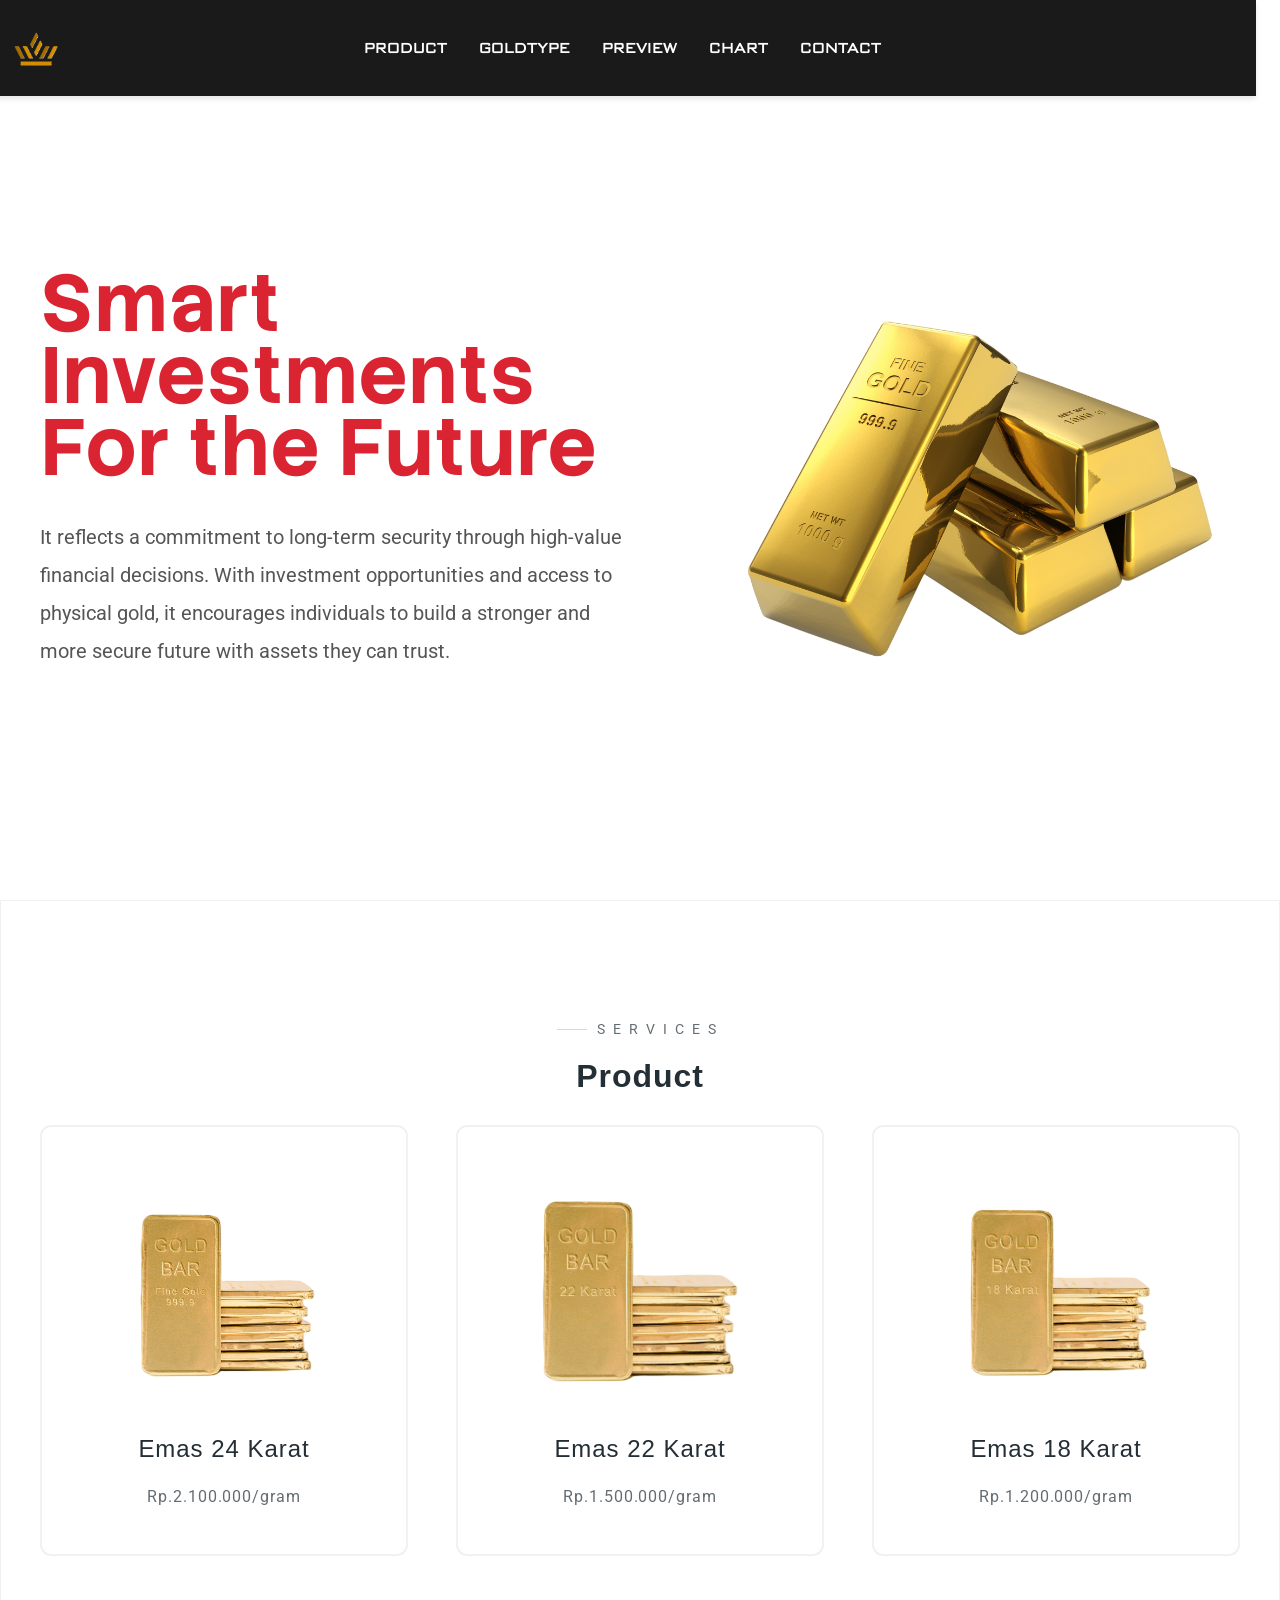
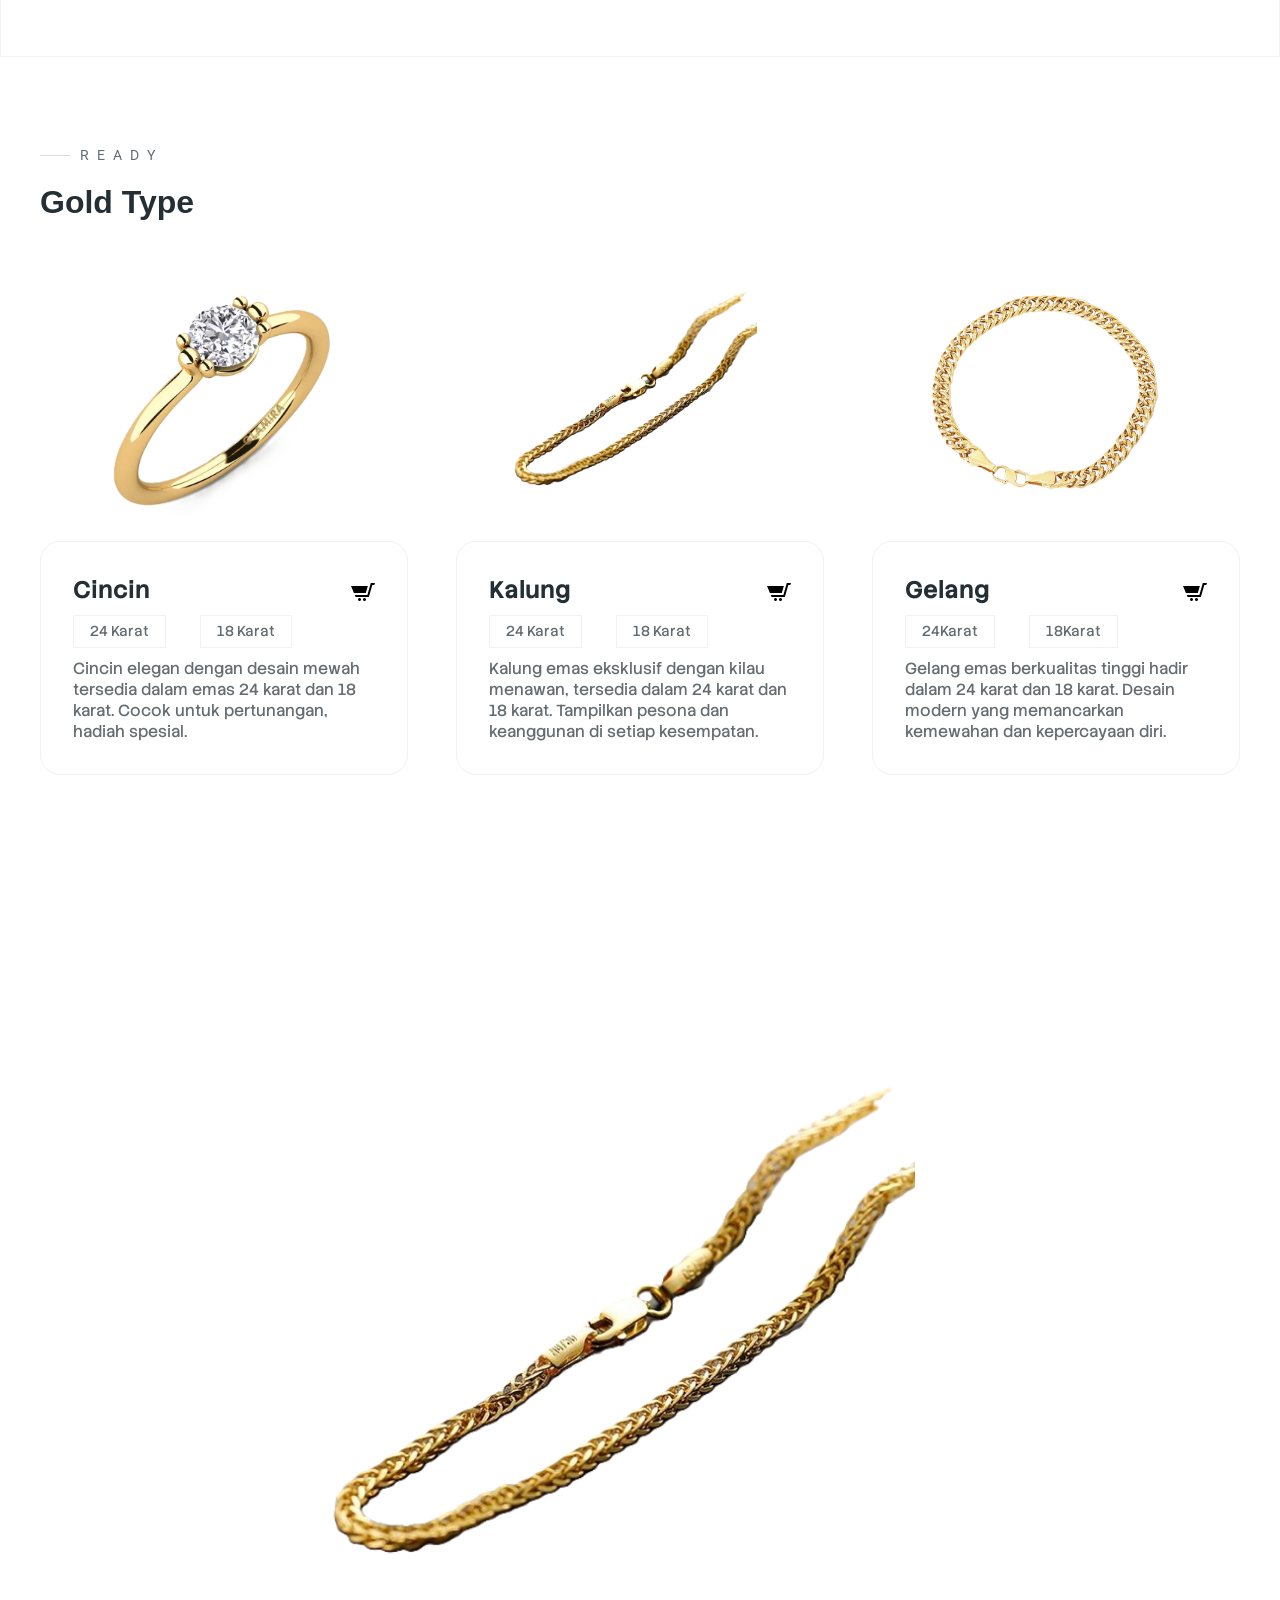
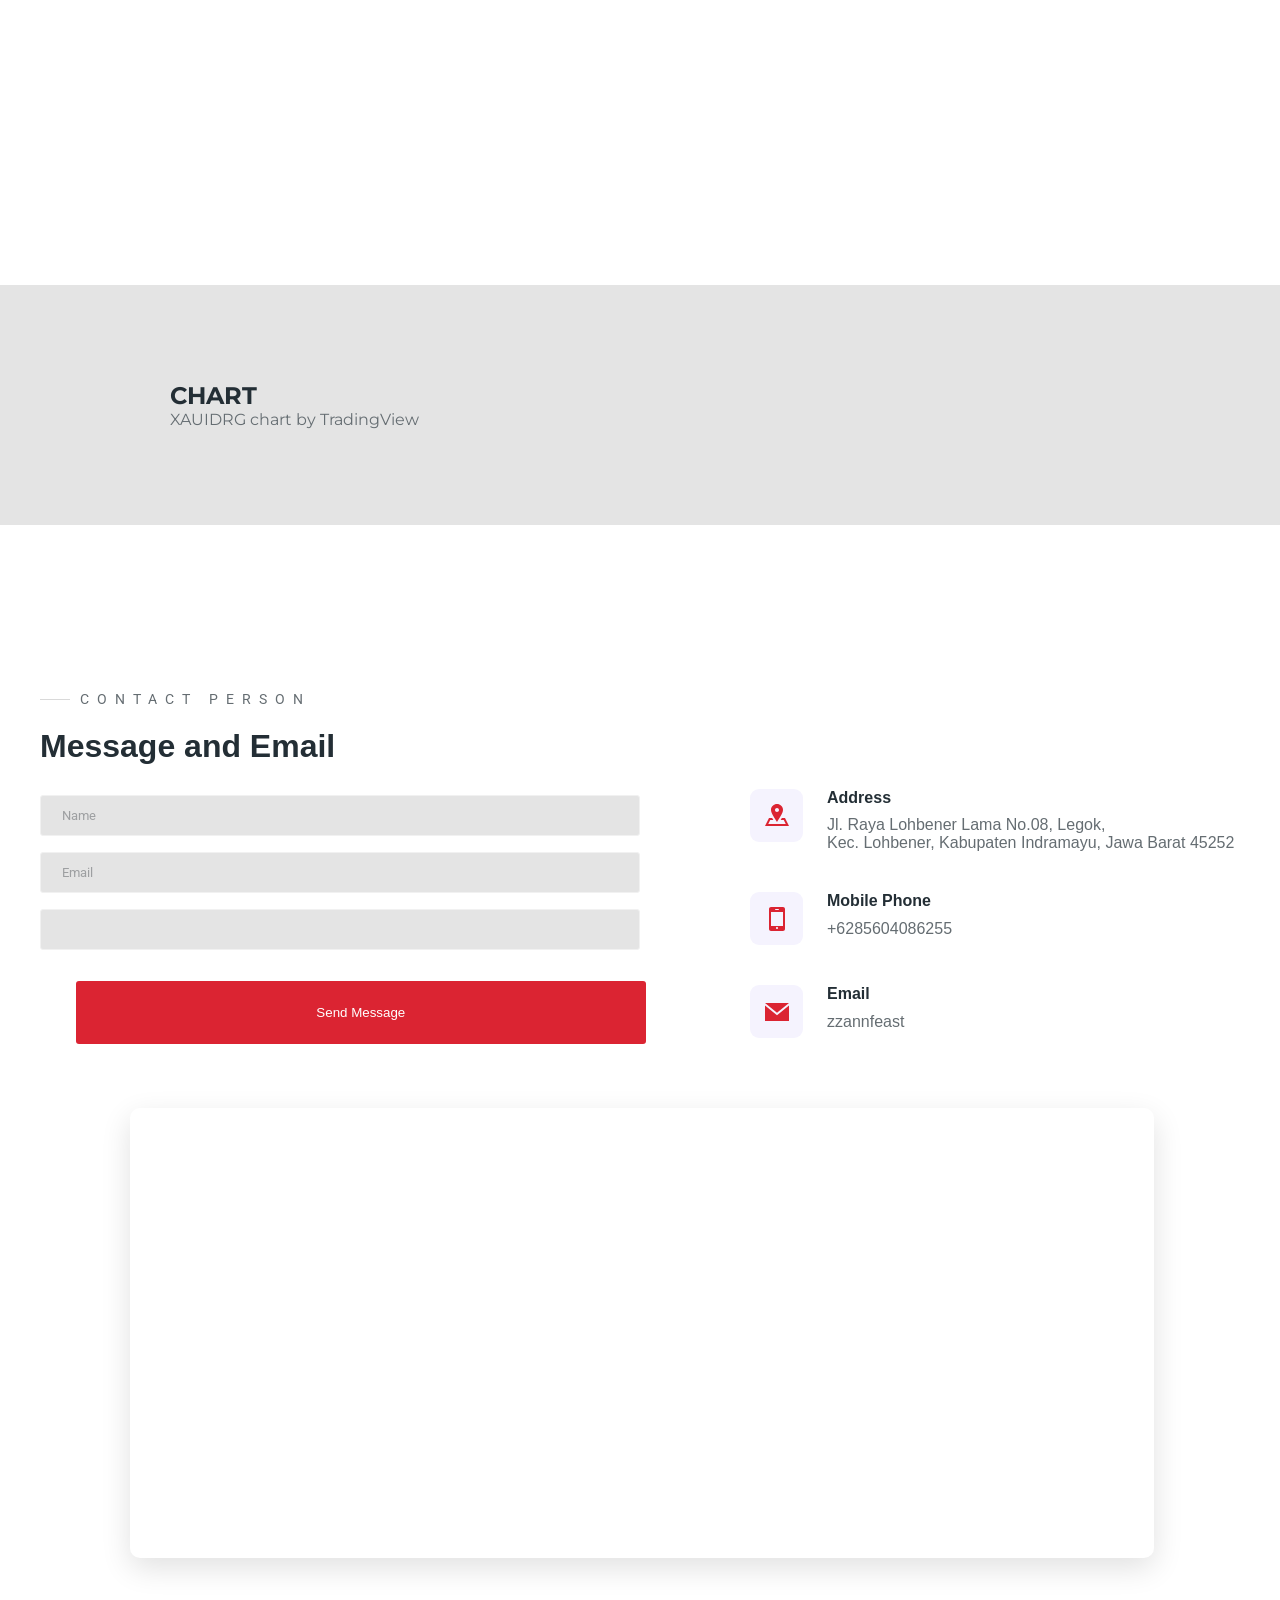
==== index2.html @ e05ef089 "Add files via upload" ====
<!DOCTYPE html>
<html lang="en">
<head>
    <meta charset="UTF-8">
    <meta name="viewport" content="width=device-width, initial-scale=1.0">
    <title>Fauzan Yahya - Software Engineer</title>
    <link rel="stylesheet" href="stylee.css">
    <link rel="preconnect" href="https://fonts.googleapis.com">
    <link rel="preconnect" href="https://fonts.gstatic.com" crossorigin>
    <link href="https://fonts.googleapis.com/css2?family=Roboto:ital,wght@0,100..900;1,100..900&display=swap" rel="stylesheet">
    <link rel="preconnect" href="https://fonts.googleapis.com">
    <link rel="preconnect" href="https://fonts.gstatic.com" crossorigin>
    <link rel="preconnect" href="https://fonts.googleapis.com">
    <link rel="preconnect" href="https://fonts.googleapis.com">
    <link rel="preconnect" href="https://fonts.gstatic.com" crossorigin>
    <link href="https://fonts.googleapis.com/css2?family=Montserrat:ital,wght@0,100..900;1,100..900&display=swap" rel="stylesheet">
    <link rel="preconnect" href="https://fonts.googleapis.com">
    <link rel="preconnect" href="https://fonts.gstatic.com" crossorigin>
    <link href="https://fonts.googleapis.com/css2?family=Poppins:ital,wght@0,100;0,200;0,300;0,400;0,500;0,600;0,700;0,800;0,900;1,100;1,200;1,300;1,400;1,500;1,600;1,700;1,800;1,900&display=swap" rel="stylesheet">
    <style>
    @import url('https://fonts.googleapis.com/css2?family=Stack+Sans+Text:wght@200..700&display=swap');
    </style>
    <style>
    @import url('https://fonts.googleapis.com/css2?family=Science+Gothic&display=swap');
    </style> 
    <link rel="preconnect" href="https://fonts.googleapis.com">
    <link rel="preconnect" href="https://fonts.gstatic.com" crossorigin>
    <link href="https://fonts.googleapis.com/css2?family=Nabla&display=swap" rel="stylesheet">   
    

</head>
<body>
    <!-- Header -->
    <header>
        <div class="main-container">
            <div class="nav">
                <div class="logo">
                    <a href="#">
                        <img src="crown-gold.png" alt="hero">
                    </a>
                    
                </div>
                <nav>
                    <ul>
                        <li><a href="#services">PRODUCT</a></li>
                        <li><a href="#portofolio">GOLDTYPE</a></li>
                        <li><a href="#Preview">PREVIEW</a></li>
                        <li><a href="#skills">CHART</a></li>
                        <li><a href="#contact">CONTACT</a></li>
                    </ul>

                </nav>
                <div class="burger" id="burger"> 
                    <span></span>
                    <span></span>
                    <span></span>
                </div>
                <ul class="menu" id="menu">
                    <li><a href="Services"></a></li>
                    <li><a href="Portofolio"></a></li>
                    <li><a href="Skills"></a></li>
                    <li><a href="Contact"></a></li>
                </ul>
                <script src="jees.js"></script>
            </div>
            <section id="hero">
                <div class="hero-left">
                    <h3 class="FIRST">Smart Investments <br>For the Future</h3>
                    <p>
It reflects a commitment to long-term security through high-value financial decisions. With investment opportunities and access to physical gold, it encourages individuals to build a stronger and more secure future with assets they can trust.                </div>
                <div class="hero-right">
                        <img src="emas.png" alt="Home">
                </div>
            </section>
        </div>
    </header>
    <!-- End of Header -->

    <!-- Services Section -->
    <section id="services">
        <div class="services main-container">
            <h3 class="pre-title">Services</h3>
            <h1 class="section-title services-title">Product</h1>
            <div class="grid-3">
                <!-- Service 1 -->
                <div class="service">
                    <div class="service-icon">
                        <img src="24k.png" alt="">
                    </div>
                    
                    <h4>Emas 24 Karat</h4>
                    <p>
                        Rp.2.100.000/gram
                    </p>
                </div>
                <!-- Service 2 -->
                <div class="service">
                    <div class="service-icon">
                     <img src="22k.png" alt="">
                    </div>
                    <h4>Emas 22 Karat</h4>
                    <p>
                        Rp.1.500.000/gram
                    </p>
                    

                    
                </div>
                <!-- Service 3 -->
                <div class="service">
                    <div class="service-icon">
                        
                        <img src="18k.png" alt="">
                    </div>
                    
                    <h4>Emas 18 Karat</h4>
                    <p>
                        Rp.1.200.000/gram
                    </p>
                </div>
            </div>
        </div>
    </section>
    <!-- End of Services Section -->

    <!-- Portfolio Section -->
    <section id="portofolio">
        <div class="portofolio main-container">
            <h3 class="pre-title">Ready</h3> 
            <h1 class="section-title">Gold Type</h1>
            <div class="grid-3">
                <!-- Portfolio 1 -->
                <div class="portofolio">
                    <div class="portofolio-cover">
                        <a href="cincin.html">
                            <img src="yellow.png" alt="Cincin">
                        </a>
                        
                    </div>
                    <div class="portofolio-info">
                        <div class="portofolio-title">
                            <h4>Cincin</h4>
                            <a href="/" class="portofolio-link">
                                <svg xmlns="http://www.w3.org/2000/svg" width="24" height="24" viewBox="0 0 24 24"><path d="M10 19.5c0 .829-.672 1.5-1.5 1.5s-1.5-.671-1.5-1.5c0-.828.672-1.5 1.5-1.5s1.5.672 1.5 1.5zm3.5-1.5c-.828 0-1.5.671-1.5 1.5s.672 1.5 1.5 1.5 1.5-.671 1.5-1.5c0-.828-.672-1.5-1.5-1.5zm1.336-5l1.977-7h-16.813l2.938 7h11.898zm4.969-10l-3.432 12h-12.597l.839 2h13.239l3.474-12h1.929l.743-2h-4.195z"/></svg>
                            </a>
                        </div>
                        <div class="portofolio-tags">
                            <div>24 Karat</div>
                            <div>18 Karat</div>
                        </div>
                            <p>Cincin elegan dengan desain mewah tersedia dalam emas 24 karat dan 18 karat.
                            Cocok untuk pertunangan, hadiah spesial.
                    </div>
                </div>
                <!-- Portfolio 2 -->
                <div class="portofolio">
                    <div class="portofolio-cover">
                        <a href="kalung.html">
                            <img src="kalung.png" alt="E-commerce Website">
                        </a>
                        
                    </div>
                    <div class="portofolio-info">
                        <div class="portofolio-title">
                            <h4>Kalung</h4>
                            <a href="/" class="portofolio-link">
                                <svg xmlns="http://www.w3.org/2000/svg" width="24" height="24" viewBox="0 0 24 24"><path d="M10 19.5c0 .829-.672 1.5-1.5 1.5s-1.5-.671-1.5-1.5c0-.828.672-1.5 1.5-1.5s1.5.672 1.5 1.5zm3.5-1.5c-.828 0-1.5.671-1.5 1.5s.672 1.5 1.5 1.5 1.5-.671 1.5-1.5c0-.828-.672-1.5-1.5-1.5zm1.336-5l1.977-7h-16.813l2.938 7h11.898zm4.969-10l-3.432 12h-12.597l.839 2h13.239l3.474-12h1.929l.743-2h-4.195z"/></svg>
                            </a>
                        </div>
                        <div class="portofolio-tags">
                            <div>24 Karat</div>
                            <div>18 Karat</div>
                        </div>
                        <p>Kalung emas eksklusif dengan kilau menawan, tersedia dalam 24 karat dan 18 karat.
Tampilkan pesona dan keanggunan di setiap kesempatan.
                    </div>
                </div>
                <!-- Portfolio 3 -->
                <div class="portofolio">
                    <div class="portofolio-cover">
                        <a href="gelang.html">
                            <img src="gelang.png" alt="Blog Website">
                        </a>
                        
                    </div>
                    <div class="portofolio-info">
                        <div class="portofolio-title">
                            <h4>Gelang</h4>
                            <a href="/" class="portofolio-link">
                               <svg xmlns="http://www.w3.org/2000/svg" width="24" height="24" viewBox="0 0 24 24"><path d="M10 19.5c0 .829-.672 1.5-1.5 1.5s-1.5-.671-1.5-1.5c0-.828.672-1.5 1.5-1.5s1.5.672 1.5 1.5zm3.5-1.5c-.828 0-1.5.671-1.5 1.5s.672 1.5 1.5 1.5 1.5-.671 1.5-1.5c0-.828-.672-1.5-1.5-1.5zm1.336-5l1.977-7h-16.813l2.938 7h11.898zm4.969-10l-3.432 12h-12.597l.839 2h13.239l3.474-12h1.929l.743-2h-4.195z"/></svg>
                            </a>
                        </div>
                        <div class="portofolio-tags">
                            <div>24Karat</div>
                            <div>18Karat</div>
                        </div>
                        <p>Gelang emas berkualitas tinggi hadir dalam 24 karat dan 18 karat.
Desain modern yang memancarkan kemewahan dan kepercayaan diri.
                    </div>
                </div>
            </div>
        </div>
    </section>
    <!-- End of Portfolio Section -->


    <!-- slider -->
    <section id="Preview">
    <div class="slider-wrapper">
        <div class="slider">
      <div class="slides" id="slideBox">
        <img src="gelang.png" alt="">
        <img src="kalung.png" alt="">
        <img src="yellow.png" alt="">
        <img src="antingg-Photoroom.png" alt="">
        <img src="cara menghitung zakat emas perhiasan-Photoroom.png" alt="">
      </div>
    </div>
  </div>
</section>

        
    <!-- end of slider -->

        <!-- skills and education -->
         <section id="skills">
            <div class="chart"><h2>CHART</h2></div>
            
                <!-- TradingView Widget BEGIN -->
<!-- TradingView Widget BEGIN -->
<div class="tradingview-widget-container">
  <div class="tradingview-widget-container__widget"></div>
  <div class="tradingview-widget-copyright"><a href="https://www.tradingview.com/symbols/FX_IDC-XAUIDRG/" rel="noopener nofollow" target="_blank"><span class="blue-text">XAUIDRG chart</span></a><span class="trademark"> by TradingView</span></div>
  <script type="text/javascript" src="https://s3.tradingview.com/external-embedding/embed-widget-advanced-chart.js" async>
  {
  "allow_symbol_change": true,
  "calendar": false,
  "details": false,
  "hide_side_toolbar": true,
  "hide_top_toolbar": false,
  "hide_legend": false,
  "hide_volume": false,
  "hotlist": false,
  "interval": "D",
  "locale": "en",
  "save_image": true,
  "style": "1",
  "symbol": "FX_IDC:XAUIDRG",
  "theme": "dark",
  "timezone": "Etc/UTC",
  "backgroundColor": "#0F0F0F",
  "gridColor": "rgba(242, 242, 242, 0.06)",
  "watchlist": [],
  "withdateranges": false,
  "compareSymbols": [],
  "studies": [],
  "width": 980,
  "height": 610
}
  </script>
</div>
<!-- TradingView Widget END -->
                
                              
            </div>
         </section>
        <!-- End of skills and education -->

        <!-- Contact -->
         <section id="contact">
            <div class="contact main-container">
                <div class="i">
                    <h3 class="pre-title">Contact Person</h3>
                <h1 class="section-title">Message and Email</h1>
                </div>
                <div class="contact-left">
                    <form class="contact-form" action="">
                        <div>
                            <input type="text" placeholder="Name" name="Name">
                        </div>
                        <div>
                            <input type="email" placeholder="Email" name="Email">
                        </div>
                        <div>
                            <input type="message" id="Message" cols="30" row="20" name ="Message"></textarea>
                        </div>
                        
                    </form>
                    
                </div>

            </div>

                    <div>
                        <button class="btn-sumbit" onclick="submit(event)">Send Message</button>
                    </div>

                    

                        <div class="contact-right">
                    <div class="contact-item">
                        <div class="contact-item-icon"><svg xmlns="http://www.w3.org/2000/svg" width="24" height="24" viewBox="0 0 24 24"><path d="M12 1c-3.148 0-6 2.553-6 5.702 0 3.148 2.602 6.907 6 12.298 3.398-5.391 6-9.15 6-12.298 0-3.149-2.851-5.702-6-5.702zm0 8c-1.105 0-2-.895-2-2s.895-2 2-2 2 .895 2 2-.895 2-2 2zm12 14h-24l4-8h3.135c.385.641.798 1.309 1.232 2h-3.131l-2 4h17.527l-2-4h-3.131c.435-.691.848-1.359 1.232-2h3.136l4 8z"/></svg></div>
                        <div class="contact-item-detail">
                            <h4>Address</h4>
                            <p>Jl. Raya Lohbener Lama No.08, Legok, <br>Kec. Lohbener, Kabupaten Indramayu, Jawa Barat 45252</p>
                        </div>
                    </div>

                    <div class="contact-item">
                        <div class="contact-item-icon"><svg xmlns="http://www.w3.org/2000/svg" width="24" height="24" viewBox="0 0 24 24"><path d="M20 2c0-1.105-.896-2-2-2h-12c-1.105 0-2 .896-2 2v20c0 1.104.895 2 2 2h12c1.104 0 2-.896 2-2v-20zm-9.501 0h3.001c.276 0 .5.224.5.5s-.224.5-.5.5h-3.001c-.275 0-.499-.224-.499-.5s.224-.5.499-.5zm1.501 20c-.553 0-1-.448-1-1s.447-1 1-1c.552 0 .999.448.999 1s-.447 1-.999 1zm6-3h-12v-14.024h12v14.024z"/></svg></div>                      
                            <div class="contact-item-detail">
                            <h4>Mobile Phone</h4>
                            <p>+6285604086255</p>
                        </div>
                    </div>

                    <div class="contact-item">
                        <div class="contact-item-icon"><svg xmlns="http://www.w3.org/2000/svg" width="24" height="24" viewBox="0 0 24 24"><path d="M12 12.713l-11.985-9.713h23.97l-11.985 9.713zm0 2.574l-12-9.725v15.438h24v-15.438l-12 9.725z"/></svg></div>                      
                            <div class="contact-item-detail">
                            <h4>Email</h4>
                            <p>zzannfeast</p>
                        </div>
                    </div>
                </div>

                <div class="contact-img">
            <iframe src="https://www.google.com/maps/embed?pb=!1m18!1m12!1m3!1d3964.888132250646!2d108.27887677441257!3d-6.408409362673411!2m3!1f0!2f0!3f0!3m2!1i1024!2i768!4f13.1!3m3!1m2!1s0x2e6eb87d1fcaf97d%3A0x4fc15b3c8407ada4!2sPoliteknik%20Negeri%20Indramayu!5e0!3m2!1sid!2sid!4v1764644566915!5m2!1sid!2sid" width="600" height="450" style="border:0;" allowfullscreen="" loading="lazy" referrerpolicy="no-referrer-when-downgrade"></iframe>
        </div>

                    

            
                <div id="overlay-beli" class="overlay">
    <div id="popup-beli" class="popup">
        <span class="close-btn" onclick="closeBeli()">×</span>
        <h4>Berhasil Terkirim</h4>
        

        <!-- GAMBAR DI TENGAH -->
        <img src="3dmail.png" class="popup-img" alt="success">
        <p>Terimakasih</p>

        



            
         </section>

         <script src="slide.js"></script>

</body>
</html>
---- stylee.css ----
body {
  margin: 0;
  padding: 0;
}

html {
    scroll-behavior: smooth;
}

html, body {
    height: 100%; /* Penting! Memastikan tinggi dasar 100% */
    margin: 0;
    padding: 0;
}

.tradingview-widget-container {
    margin-left:170px;
    height: 100%; /* Mengambil 100% dari body */
    width: 100%;
    /* ... Tambahkan properti lain yang Anda inginkan di sini, 
       daripada menggunakan inline style */
}

.chart h2{
    margin-left:170px;
}


@import "tailwindcss";
:root{
    --primaryTextColor : #232e35;
    --secondaryTextColor : #656d72;
    
    --borderColor: #f1f1f1;
    --lineColor:#d9d9d9;

    --primaryBackgroundColor: #fff;
    --secondaryBackgroundColor: #e4e4e4;
    --thirdBackgroundcolor: #F5F3FE;

    --primaryIconColor: #5e17eb;
    --primaryIconColorHover: #5d51e8;

    --sectionPadding: 6em 0;

    --itemBoderRadius: 0.7rem;
}




.menu.active{
    display: block;
    
}




*{
    margin: 0;
    padding: 0;
    box-sizing: border-box;
}

body{
    font-family: "Monserrat", sans-serif;
    background-color: white;
    margin: 0;
    padding: 0;
    

}





.typing-text {
    min-height: 24px;
    white-space: nowrap;
}
        
.cursor {
    display: inline-block;
    width: 2px;
    height: 1em;
    background-color: #fefffe;
    margin-left: 2px;
    animation: blink 1s step-start infinite;
    transform: translateY(5px);
}
 
@keyframes blink {
    0%, 50%, 100% { opacity: 1; }
    25%,  75% { opacity: 0; }
}

@media (max-width: 600px) {
    .terminal-body {
        font-size: 14px;
        
        }
        }

h1,h2,h3,h4,h5,h6 strong{
    color: var(--primaryTextColor)
}

p{
    font-size: 1 rem; /*16px*/
    line-height: 1.9 rem;
}

p,span,label,input,textarea,li{
    color: var(--secondaryTextColor);
}

a{
    text-decoration: none; /*buat ngilangin underscore _ */
}

.main-container{
    width: 1200px;
    margin: 0 auto; /* 0 = atas bawah, auto =kiri kanan */
}

@media screen and (max-width : 1200px){
    .main-container{
        width: 100%;
        height: 100vh;
        
    }
}

/*button*/
.btn{
    padding: 1rem 1.5rem;
    background: white;
    border: 1.5px solid var(--borderColor);
    cursor: pointer;
    transition : 2s ease-in-out;
}

.btn:hover{
    box-shadow: rgba(0, 0, 0, 0.04) 3px 3px 5px;
    
}

.section-title{
    padding-top:20px;
    margin-bottom:30px;
    font-size: 2rem;
}

.FIRST{
    margin-top:40px;      /*ini diganti */
    margin-bottom:35px;
    font-family: "Stack Sans Text", sans-serif;
    font-optical-sizing: auto;
    font-weight: 700px;
    font-style: bold;
    color: #db2432;
    position: relative;
    font-weight: 1100px;
    latter-spacing:1rem;
    font-size: 5rem;
    line-height: 4.5rem;
    

}

.hero-left p{
    font-size: 20px;
    color: #555;
    font-family: "Stack Sans Text", sans-serif;
}

/*titles*/
.pre-title{
    font-family: "Roboto";
    text-transform: uppercase; /*biar kapital semua*/
    letter-spacing: 0.5rem; /*jarak perkata*/
    color: var(--secondaryTextColor);
    position: relative;
    padding-left: 40px;
    padding-top:70px;
    width: fit-content;
    font-weight: 400;
    font-size: 0.9rem;
}
.pre-title::before{ /*harus seallu ada content*/
    content: "";
    width: 30px;
    height: 1px;
    background: var(--lineColor);
    position: absolute;
    display: block;
    left: 0;
    top: 90%;


}


/*layout YANG BIKIN KEPISAH PISAH ICON NYA JADI 3 BAGIAN FIT*/
.grid-3{
    display: grid;
    grid-template-columns: repeat(auto-fit, minmax(250px, 1fr)); /*INI PENTING*/
    gap: 3rem;
}

/*Logo and Navigation Menu*/
.nav {
    position: fixed;
    margin-left:-90px;
    width: 102%;
    background-color:#1A1A1A;
    display: flex;
    justify-content: center;
    align-items: center;
    padding: 1.6rem;
    gap:40px;
    font-size: 1.3rem;
    box-shadow: 0 3px 5px rgba(0, 0, 0, 0.1);
    z-index: 1000;

}

.nav nav{
    position:absolute;
}



.logo img {
    height:50px;
    margin-bottom:-10px;
    padding-right:1000px;

}

.nav ul {
    font-family: "Monserrat", sans-serif;
    list-style: none;
    gap: 2rem;
    margin: 0;
    padding: 0;
    font-weight: bold;
    display: flex; /* default desktop */
}

@media (max-width: 768px) {
.nav ul {
    flex-direction: column;
    position: fixed;
    top: 0;
    right: -100%; /* awalnya di luar layar kanan */
    height: 100vh;
    width: 250px;
    background-color: var(--primaryBackgroundColor);
    padding: 2rem;
    box-shadow: -4px 0 8px rgba(0, 0, 0, 0.1);
    transition: right 0.4s ease-in-out; /* animasi geser */
    z-index: 98;
  }

.nav ul.active {
    right: 0; /* geser masuk ke layar */
  }



}

.nav ul li {
    display: flex;
    align-items: center;
}

.nav ul li a {
    margin-left:20px;
    margin-right:-20px;
    color:white;
    background: transparent;  
    transition: 0.25s ease;
    font-family: "Science Gothic", sans-serif;
    font-optical-sizing: auto;
    font-weight: 400;
    font-style: normal;
    font-size:0.9rem;
    text-decoration: none;
}

.login li{

    background: transparent;  
    transition: 0.25s ease;
    font-family: "Science Gothic", sans-serif;
    font-optical-sizing: auto;
    font-weight: 400;
    font-style: normal;
    font-size:0.9rem;
    text-decoration: none;
}

.login a{
    display:flex;
    margin-top:-20px;
    margin-right:-300px;
    margin-left:800px;
    color:white;
    background: transparent;  
    transition: 0.25s ease;
    font-family: "Science Gothic", sans-serif;
    font-optical-sizing: auto;
    font-weight: 400;
    font-style: normal;
    font-size:0.9rem;
    text-decoration: none;


}

.login a:hover{
    background: #b03232;
    padding: 8px 14px;
    border-radius: 10px;
}

.nav ul li a:hover{
    background: #b03232;
    padding: 8px 14px;
    border-radius: 10px;
}
.nav ul li a.active {
  background: #b03232;
}




/* IKON BURGER */
.burger {
    display: none;
    flex-direction: column;
    cursor: pointer;
    z-index: 99;
}

.burger div {
    width: 25px;
    height: 3px;
    background-color: #000;
    margin: 5px;
    transition: all 0.3s;
}


/* MOBILE STYLING */
@media (max-width: 768px) {
.nav ul {
    
    flex-direction: column;
    position: absolute;
    top: 100%;
    right: 3rem;
    background-color: white;
    padding: 1rem;
    box-shadow: 0px 4px 8px rgba(0, 0, 0, 0.1);
    display: none;
    z-index: 98;
    }

.nav ul.active {
    display: flex;
}

.burger {
    display: flex;
    position: absolute;
    top: 2rem;
    right: 3rem;
}

}
/*hero selection*/
#hero{
    min-height: 100vh;
    display: grid;
    padding-top: 100px;
    grid-template-columns: 1fr 1fr; /*biar gambarnya kesmping*/
    align-items: center;
}
.hero-left{
    font-family: "Roboto";
    line-height: 1.9;
    margin-bottom: 6.5rem;
}

.hero-left p{
    font-family: "Roboto";
    line-height: 1.9;
}

.hero-right{
    display: flex;
    justify-content: center;
}


.hero-right img{
    width: 90%;
    margin-left:90px;
    box-shadow: 0 0 25px solid;

}

.hero-name{
    font-family: 'Montserrat';
    font-size: 3rem;
    font-weight: 700; /*biar tebel*/
    margin: .2rem 0 0.5rem;
    letter-spacing:0.6rem;
}

.hero-name span{
    color:#D4AF37;
}

.services{
    letter-spacing: 0.06rem;
}


/*service section*/
#services{
    background-color:white;
    border: 1px solid var(--borderColor);
    padding-top:80px;
    padding-bottom:100px;
}

.services{
    margin-top:-30px;
}


.services .pre-title{
    margin: 0 auto;
}

.services-title{
    text-align: center;
}



.service{ /*buat border besar*/
    padding: 3rem 2rem;
    text-align: center;
    border: 2px solid var(--borderColor);
    background-color: var(--primaryBackgroundColor);
    border-radius: var(--itemBoderRadius);
}

.service h4 { /*buat kalimat di dalam border*/
    margin: 1.5rem 0;
    font-weight: 500;
    font-size: 1.5rem;
}

.service p{
    font-family: "Roboto", sans-serif;
}

.service-icon{ 
    width: fit-content;
    margin: 0 auto;
    padding: 1rem 1.3rem;
    border-radius: 0.5rem;
}

.service-icon svg{
    width:60px;
    height:40px;
    border-radius: 0.5rem;
    margin-left:210px;


    
}

.service-icon img{
    height:200px;
}

.gambarservice{
    height:2px;
}

/*style portofolio*/

#portofolios{
    padding: var(--sectionPadding);
    margin:0 0 0;

    
}

.portofolio{
    margin-top:20px;
    margin-bottom:30px;

}

.portofolio-cover{
    height: 250px;
    margin-bottom:20px;
    border: 1px solid transparent;
    transition: 0.3s ease;
    outline: none;
    border-radius:20px;
}


.portofolio-cover:hover{
    transform: scale(1.05);
    border :2px solid #b03232;

    

}


.portofolio-cover img{
    height:250px;
    padding-left:50px;
    
}

.portofolio-info{
    border: 1px solid var(--borderColor);
    border-radius:20px;
    font-family: "Stack Sans Text", sans-serif;
    font-weight:200px;
    padding: 2rem 2rem;
    letter-spacing: 
}

.portofolio-title{
    
    display: flex;
    justify-content: space-between;
    align-items: center;
    gap: 1rem;
}

.portofolio-title h4{
    font-weight: 500px;
    font-size: 1.5rem;
    margin-bottom:10px;
}


.portofolio-title a svg :hover{
    fill:#db2432;

}

.portofolio-title a svg {
    transition: 0.5s ease-in-out;
}

.portofolio-tags{
    display:flex;
    margin-right:10px;
    padding-right:10px;
   gap: 1rem;


   
   
}
.portofolio-tags p{
    color:white;
    margin-top:50px;
    font-family: "Stack Sans Text", sans-serif;
    font-weight:400px;
    margin-top:10px;
}

.portofolio-tags div{

    border: 1px solid var(--borderColor);
    fill:#db2432;
    transition: 0.3s ease; 
    margin-right: 1.1rem;
    margin-bottom:10px;
    padding: 0.4rem 1rem;
    font-size: 0.9rem;
    color: var(--secondaryTextColor);
}

.portofolio-tags div:hover {
    border-color: #D4AF37;              /* ganti border warna biru */
    cursor: pointer;
}

/* PAGE CENTERING */

/*slider */
.slider-wrapper {
  display: flex;
  padding-top:150px;
  padding-right:50px;
  justify-content: center;
  align-items: center;
  margin-bottom:150px;
  height: 100vh;
}

/* SLIDER */
.slider {
  width: 80vmin;      /* vmin membuat slider selalu persegi */
  height: 80vmin;
  max-width: 600px;   /* batas agar tidak terlalu besar */
  max-height: 600px;
  margin-bottom:38px;
  overflow: hidden;
  position: relative;
  border-radius: 12px;
}

.slides {
  display: flex;
  width: 100%;
  transition: transform 0.4s ease-in-out;
}

.slides img {
  width: 80vmin;
  height: 80vmin;
  max-width: 600px;
  max-height: 600px;
  object-fit: cover;
}

/* BUTTONS */
.btn {
  position: absolute;
  top: 50%;
  transform: translateY(-50%);
  padding: 8px 12px;
  background: rgba(0,0,0,0.5);
  color: white;
  border: none;
  cursor: pointer;
  border-radius: 4px;
  font-size: 18px;
  opacity: 0;                     /* disembunyikan */
  transition: opacity 0.3s ease;  /* animasi smooth */
}

.slider:hover .btn {
  opacity: 1;                     /* muncul saat hover */
}

.prev { left: 10px; }
.next { right: 10px; }

.btn:hover {
  background: rgba(0,0,0,0.8);
}
/*end of slide*/

/*skills and education*/

#skills{
    padding: var(--sectionPadding);
    background-color: var(--secondaryBackgroundColor);
    font-family: "Montserrat";
}

.skills-grid{
    display: grid;
    grid-template-columns: repeat(auto-fit, minmax(350px, 1fr));
    gap: 3rem;
}

.education {
    display: flex;
    gap: 1rem;
}

.education .line{
    padding: 0 0.7rem;
}

.education .line div{
    width: 2px;
    height: 100%;
    background: var(--borderColor);
    position: relative;

}

.education-info p{
    line-height: 1.8;
    margin: 0.6rem 0 1.4rem;

}

.education-years{
    margin-bottom: 3rem;
}

/*the dot on the line*/
.education .line div::before{
    content: "";
    width: 15px;
    height: 15px;
    background: var(--borderColor);
    border-radius: 50%;
    position: absolute;
    left: -6px;

}

.skills{
    margin-TOP:-90px;
}

.skills-list{
    display: grid;
    grid-template-columns: 1fr 1fr;
}

.chart img{
    width:90%;
    margin-left:65px;
    border-radius:15px;
    justify-content:center;
    align-item:center

}

.skills-list ul{
    line-height: 1.8;
    margin-top: 16px ;
    margin-bottom: 16px;
}

.skills-right p{
    margin-bottom: 10px;
    line-height: 2.1;

}



.skills-right ul{
    line-height: 2rem;
    padding: 1rem;
}

/*contact*/
#contact{
    padding: var(--sectionPadding);

}

.contact-kanan img, 
.contact-kanan iframe {
    width:25%;
    margin-top: -1000px; 
    margin-left :800px;
    border-radius:10px;

}

.contact div i{
    margin-bottom: 2rem;
}
.contact{
    grid-template-columns: repeat(auto-fit, minmax(350px, 1fr));
    gap: 3rem;
}

.contact-left contact-form{
    position:fixed;
}

.contact-form div{
    margin-bottom: 1rem;
}

.contact-form input,
.contact-form textarea {
    width: 50%;
    padding: 0.75rem 1.3rem;
    font-family: "Roboto", sans-serif;
    background: var(--secondaryBackgroundColor);
    border: 1px solid var(--borderColor);
    border-radius: 3px;
    resize: none;
}

.contact-form input::placeholder, .contact-form textarea::placeholder{
    color: #9d9fa1;
    

}

.contact-right{
    margin-left:750px;
    margin-top:-275px;
 
}

.contact-form input:focus,
.contact-form textarea:focus {
    outline: none;
    border: 1px solid #7d7d7d;
}



.btn-sumbit{
    margin-left:76px;
    margin-top:15px;
    margin-bottom:20px;
    width: 44.5%;
    padding: 1.5rem 1.3rem;
    background-color:#db2432;
    color: #fff;
    border: none;
    border-radius: 3px;
    cursor: pointer;
    transition: 0.2as ease-in-out;
}

.contact-item{
    display: flex;
    gap: 1.5rem;
    margin-bottom: 2.5rem;
}

.btn-sumbit :hover{
    background-color: #db2432;
}

.contact-img iframe{
    margin-top:30px;
    margin-left:130px;
    width:80%;
    border-radius:10px;
    box-shadow: 0 10px 30px rgba(0, 0, 0, 0.12);
}

.contact-item-icon {
    background: var(--thirdBackgroundcolor);
    width: 53px;
    height: 53px;
    border-radius: 9px;
    display: flex;
    justify-content: center;
    align-items: center;
}

.contact-item-icon svg{
    fill: #db2432;
}

.contact-item-detail h4{
    margin-bottom: 0.6rem;
}

.menu.active{
    display: flex;
    flex-direction: column;
}

.bottom{
    padding-top:9rem;
    background: linear-gradient(145deg, #000000 0%, #0b0b0b 40%, #1f1f1f 100%);



}

.bottom p{
    font-size:2rem;

    margin-left:400px;
    margin-top:-80px;
}
.overlay {
    position: fixed;
    top: 0;
    left: 0;
    width: 100%;
    height: 100%;
    background: rgba(0,0,0,0.45);
    display: none;
    justify-content: center;
    align-items: center;
    z-index: 9999;
    backdrop-filter: blur(2px);
    animation: fadeIn 0.3s ease forwards;
}

/* POPUP CARD */
.popup {
    background: #ffffff;
    width: 420px;
    padding: 35px 40px 30px 40px;
    border-radius: 15px;
    text-align: center;
    position: relative;
    
    /* default state */
    opacity: 0;
    transform: translateY(20px) scale(0.85);
}

/* TOKOPEDIA BOUNCE */
.popup.show {
    animation: tokpedPopup 0.48s cubic-bezier(.25,.46,.45,.94) forwards;
}

/* TOKOPEDIA POPUP KEYFRAME */
@keyframes tokpedPopup {
    0% { transform: translateY(20px) scale(0.75); opacity: 0; }
    55% { transform: translateY(-5px) scale(1.05); opacity: 1; }
    100% { transform: translateY(0) scale(1); opacity: 1; }
}

/* FADE BACKDROP */
@keyframes fadeIn {
    from { opacity: 0; }
    to { opacity: 1; }
}

/* TITLE */
.popup h4 {
    font-style:bold;
    font-family: "Stack Sans Text", sans-serif;
    font-weight: 700;
    font-size: 2rem;
    margin-bottom: 12px;
    color: #000;
    opacity: 0;
    animation: slideText 0.35s ease forwards;
    animation-delay: 0.12s;
}

/* TEXT */
.popup p {
    font-size: 1.5rem;
    color: #474747;
    margin-top: 20px;
    opacity: 0;
    animation: slideText 0.35s ease forwards;
    animation-delay: 0.22s;
}

@keyframes slideText {
    0% { opacity: 0; transform: translateY(8px); }
    100% { opacity: 1; transform: translateY(0); }
}

.popup-img {
    margin-top:-20px;
    margin-left:70px;
    width: 200px;
    display: block;
    opacity: 0;
    animation: slideText 0.35s ease forwards;
    animation-delay: 0.18s;
}

.popup .close-btn {
    position: absolute;
    top: 12px;
    right: 15px;
    font-size: 24px;
    cursor: pointer;
    font-weight: bold;
    color: #000;
    transition: 0.2s ease;
}

.popup .close-btn:hover {
    color: #b03232;
}
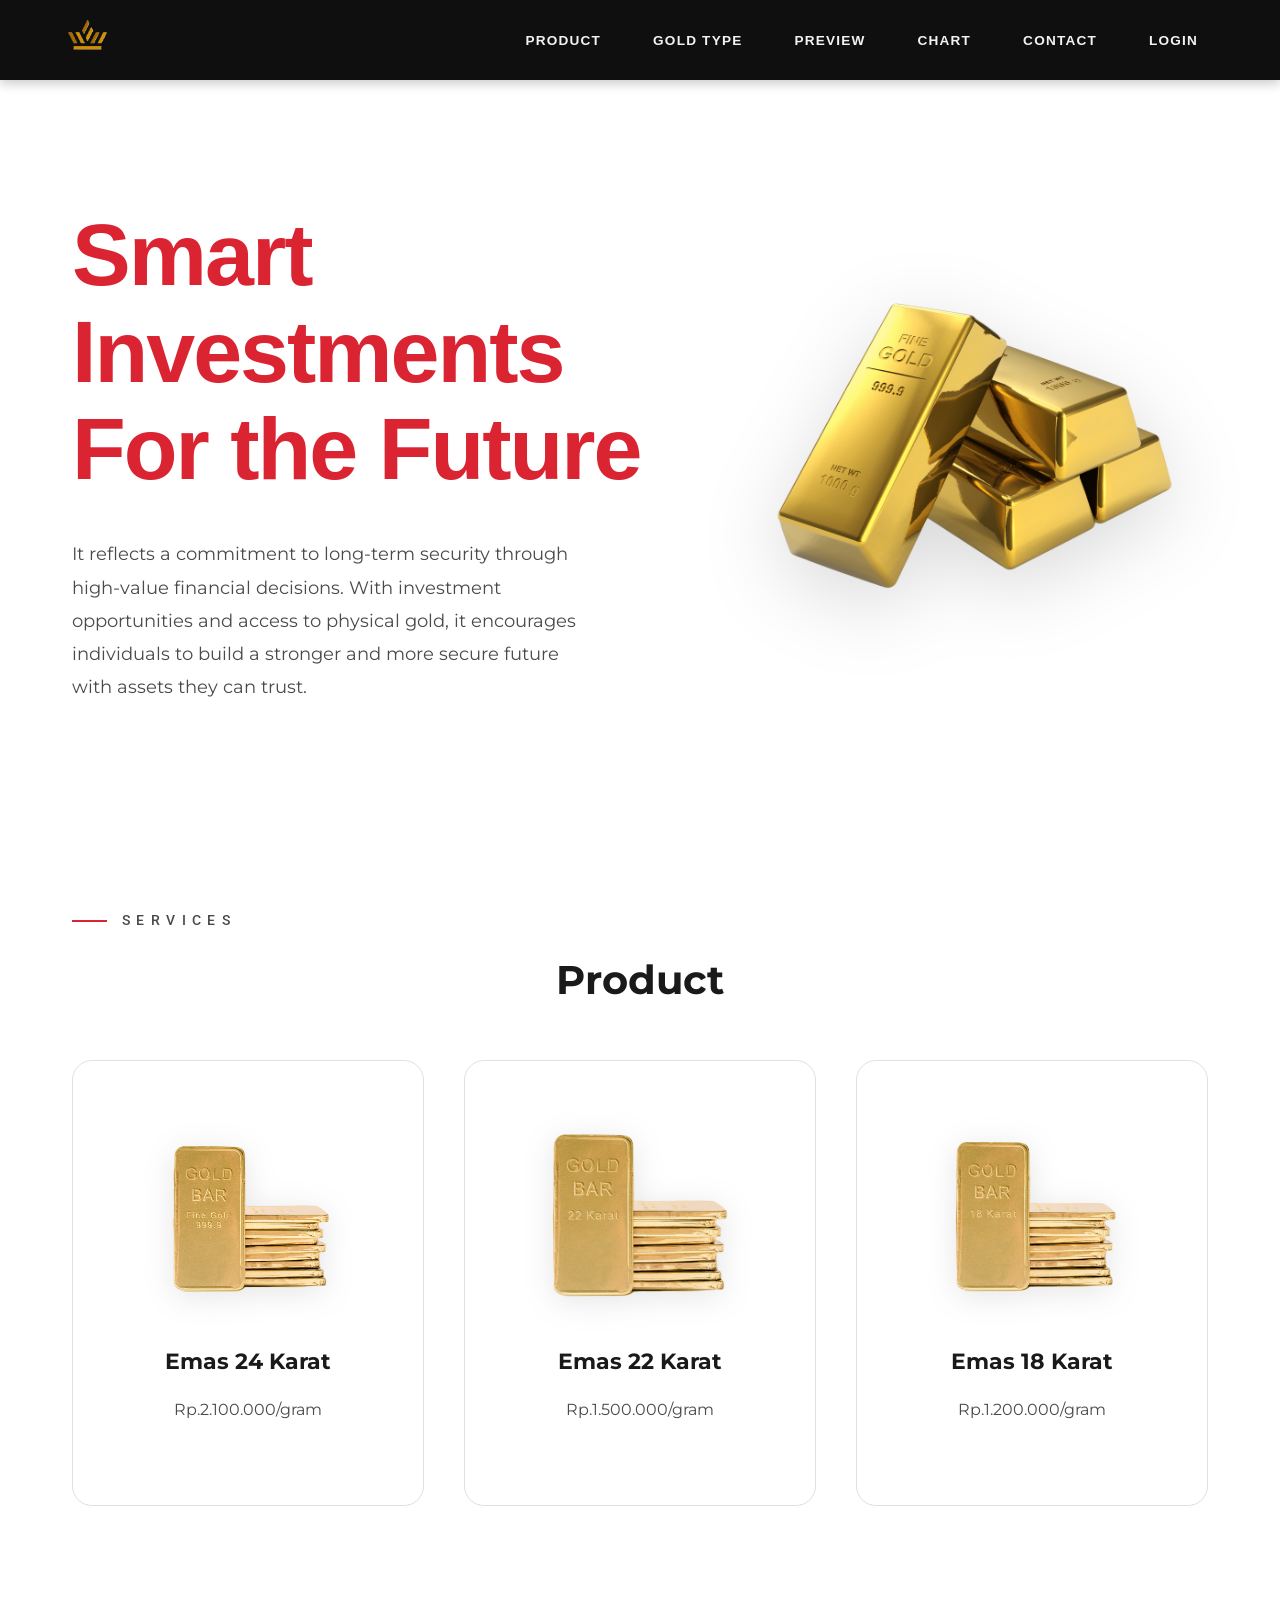
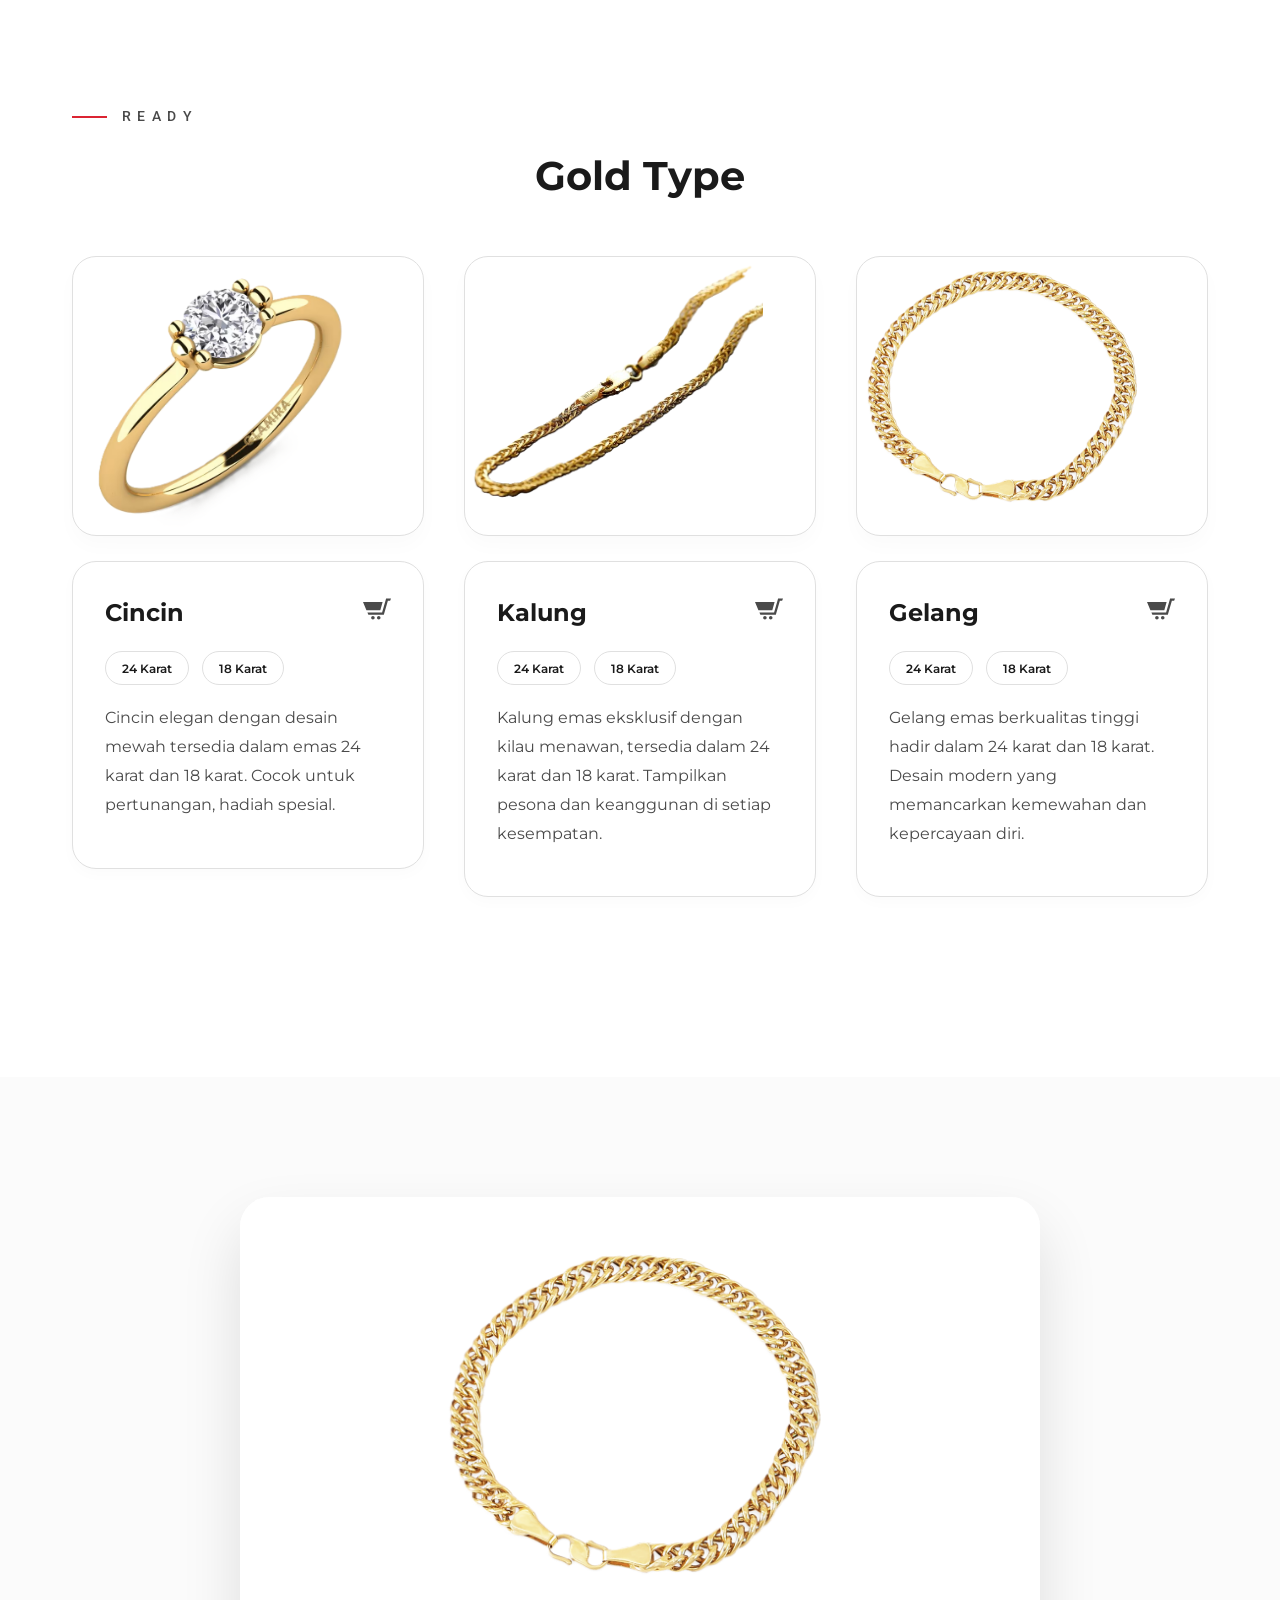
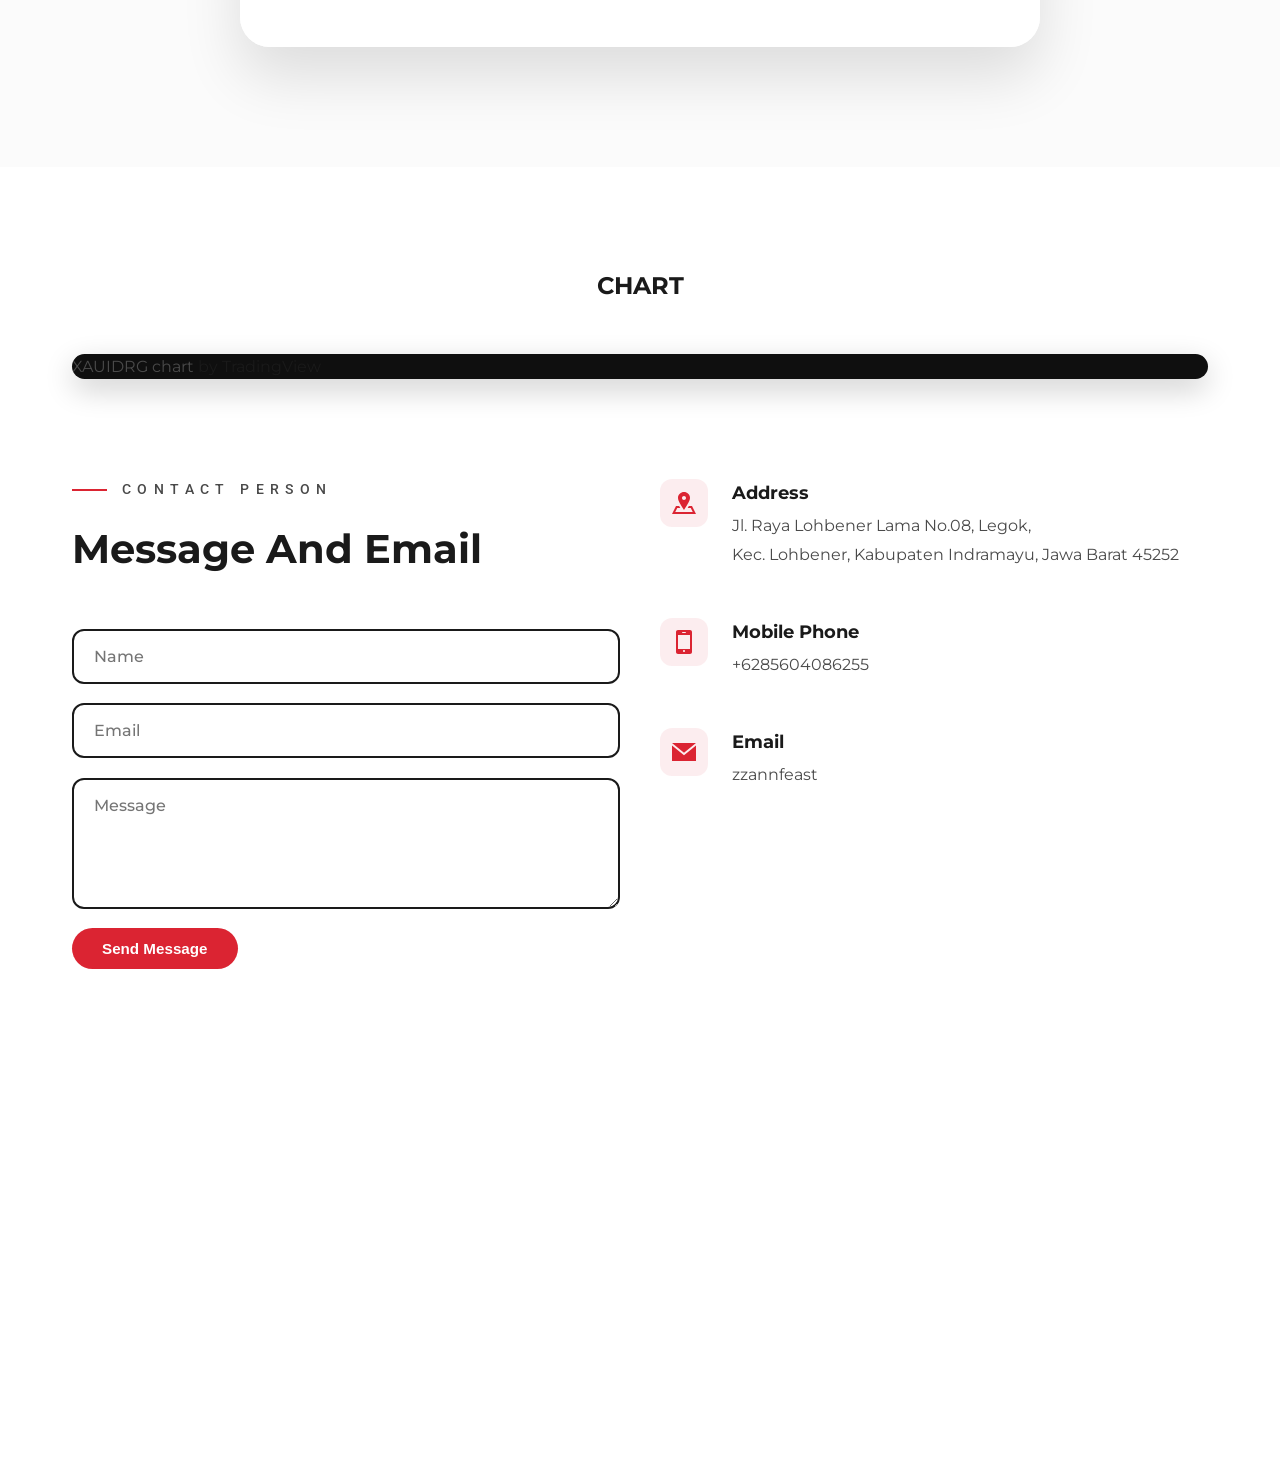
==== commit 4cd10b43: "28 april 2026" ====
--- a/index2.html
+++ b/index2.html
@@ -1,353 +1,253 @@
-<!DOCTYPE html>
-<html lang="en">
-<head>
-    <meta charset="UTF-8">
-    <meta name="viewport" content="width=device-width, initial-scale=1.0">
-    <title>Fauzan Yahya - Software Engineer</title>
-    <link rel="stylesheet" href="stylee.css">
-    <link rel="preconnect" href="https://fonts.googleapis.com">
-    <link rel="preconnect" href="https://fonts.gstatic.com" crossorigin>
-    <link href="https://fonts.googleapis.com/css2?family=Roboto:ital,wght@0,100..900;1,100..900&display=swap" rel="stylesheet">
-    <link rel="preconnect" href="https://fonts.googleapis.com">
-    <link rel="preconnect" href="https://fonts.gstatic.com" crossorigin>
-    <link rel="preconnect" href="https://fonts.googleapis.com">
-    <link rel="preconnect" href="https://fonts.googleapis.com">
-    <link rel="preconnect" href="https://fonts.gstatic.com" crossorigin>
-    <link href="https://fonts.googleapis.com/css2?family=Montserrat:ital,wght@0,100..900;1,100..900&display=swap" rel="stylesheet">
-    <link rel="preconnect" href="https://fonts.googleapis.com">
-    <link rel="preconnect" href="https://fonts.gstatic.com" crossorigin>
-    <link href="https://fonts.googleapis.com/css2?family=Poppins:ital,wght@0,100;0,200;0,300;0,400;0,500;0,600;0,700;0,800;0,900;1,100;1,200;1,300;1,400;1,500;1,600;1,700;1,800;1,900&display=swap" rel="stylesheet">
-    <style>
-    @import url('https://fonts.googleapis.com/css2?family=Stack+Sans+Text:wght@200..700&display=swap');
-    </style>
-    <style>
-    @import url('https://fonts.googleapis.com/css2?family=Science+Gothic&display=swap');
-    </style> 
-    <link rel="preconnect" href="https://fonts.googleapis.com">
-    <link rel="preconnect" href="https://fonts.gstatic.com" crossorigin>
-    <link href="https://fonts.googleapis.com/css2?family=Nabla&display=swap" rel="stylesheet">   
-    
-
-</head>
-<body>
-    <!-- Header -->
-    <header>
-        <div class="main-container">
-            <div class="nav">
-                <div class="logo">
-                    <a href="#">
-                        <img src="crown-gold.png" alt="hero">
-                    </a>
-                    
-                </div>
-                <nav>
-                    <ul>
-                        <li><a href="#services">PRODUCT</a></li>
-                        <li><a href="#portofolio">GOLDTYPE</a></li>
-                        <li><a href="#Preview">PREVIEW</a></li>
-                        <li><a href="#skills">CHART</a></li>
-                        <li><a href="#contact">CONTACT</a></li>
-                    </ul>
-
-                </nav>
-                <div class="burger" id="burger"> 
-                    <span></span>
-                    <span></span>
-                    <span></span>
-                </div>
-                <ul class="menu" id="menu">
-                    <li><a href="Services"></a></li>
-                    <li><a href="Portofolio"></a></li>
-                    <li><a href="Skills"></a></li>
-                    <li><a href="Contact"></a></li>
-                </ul>
-                <script src="jees.js"></script>
-            </div>
-            <section id="hero">
-                <div class="hero-left">
-                    <h3 class="FIRST">Smart Investments <br>For the Future</h3>
-                    <p>
-It reflects a commitment to long-term security through high-value financial decisions. With investment opportunities and access to physical gold, it encourages individuals to build a stronger and more secure future with assets they can trust.                </div>
-                <div class="hero-right">
-                        <img src="emas.png" alt="Home">
-                </div>
-            </section>
-        </div>
-    </header>
-    <!-- End of Header -->
-
-    <!-- Services Section -->
-    <section id="services">
-        <div class="services main-container">
-            <h3 class="pre-title">Services</h3>
-            <h1 class="section-title services-title">Product</h1>
-            <div class="grid-3">
-                <!-- Service 1 -->
-                <div class="service">
-                    <div class="service-icon">
-                        <img src="24k.png" alt="">
-                    </div>
-                    
-                    <h4>Emas 24 Karat</h4>
-                    <p>
-                        Rp.2.100.000/gram
-                    </p>
-                </div>
-                <!-- Service 2 -->
-                <div class="service">
-                    <div class="service-icon">
-                     <img src="22k.png" alt="">
-                    </div>
-                    <h4>Emas 22 Karat</h4>
-                    <p>
-                        Rp.1.500.000/gram
-                    </p>
-                    
-
-                    
-                </div>
-                <!-- Service 3 -->
-                <div class="service">
-                    <div class="service-icon">
-                        
-                        <img src="18k.png" alt="">
-                    </div>
-                    
-                    <h4>Emas 18 Karat</h4>
-                    <p>
-                        Rp.1.200.000/gram
-                    </p>
-                </div>
-            </div>
-        </div>
-    </section>
-    <!-- End of Services Section -->
-
-    <!-- Portfolio Section -->
-    <section id="portofolio">
-        <div class="portofolio main-container">
-            <h3 class="pre-title">Ready</h3> 
-            <h1 class="section-title">Gold Type</h1>
-            <div class="grid-3">
-                <!-- Portfolio 1 -->
-                <div class="portofolio">
-                    <div class="portofolio-cover">
-                        <a href="cincin.html">
-                            <img src="yellow.png" alt="Cincin">
-                        </a>
-                        
-                    </div>
-                    <div class="portofolio-info">
-                        <div class="portofolio-title">
-                            <h4>Cincin</h4>
-                            <a href="/" class="portofolio-link">
-                                <svg xmlns="http://www.w3.org/2000/svg" width="24" height="24" viewBox="0 0 24 24"><path d="M10 19.5c0 .829-.672 1.5-1.5 1.5s-1.5-.671-1.5-1.5c0-.828.672-1.5 1.5-1.5s1.5.672 1.5 1.5zm3.5-1.5c-.828 0-1.5.671-1.5 1.5s.672 1.5 1.5 1.5 1.5-.671 1.5-1.5c0-.828-.672-1.5-1.5-1.5zm1.336-5l1.977-7h-16.813l2.938 7h11.898zm4.969-10l-3.432 12h-12.597l.839 2h13.239l3.474-12h1.929l.743-2h-4.195z"/></svg>
-                            </a>
-                        </div>
-                        <div class="portofolio-tags">
-                            <div>24 Karat</div>
-                            <div>18 Karat</div>
-                        </div>
-                            <p>Cincin elegan dengan desain mewah tersedia dalam emas 24 karat dan 18 karat.
-                            Cocok untuk pertunangan, hadiah spesial.
-                    </div>
-                </div>
-                <!-- Portfolio 2 -->
-                <div class="portofolio">
-                    <div class="portofolio-cover">
-                        <a href="kalung.html">
-                            <img src="kalung.png" alt="E-commerce Website">
-                        </a>
-                        
-                    </div>
-                    <div class="portofolio-info">
-                        <div class="portofolio-title">
-                            <h4>Kalung</h4>
-                            <a href="/" class="portofolio-link">
-                                <svg xmlns="http://www.w3.org/2000/svg" width="24" height="24" viewBox="0 0 24 24"><path d="M10 19.5c0 .829-.672 1.5-1.5 1.5s-1.5-.671-1.5-1.5c0-.828.672-1.5 1.5-1.5s1.5.672 1.5 1.5zm3.5-1.5c-.828 0-1.5.671-1.5 1.5s.672 1.5 1.5 1.5 1.5-.671 1.5-1.5c0-.828-.672-1.5-1.5-1.5zm1.336-5l1.977-7h-16.813l2.938 7h11.898zm4.969-10l-3.432 12h-12.597l.839 2h13.239l3.474-12h1.929l.743-2h-4.195z"/></svg>
-                            </a>
-                        </div>
-                        <div class="portofolio-tags">
-                            <div>24 Karat</div>
-                            <div>18 Karat</div>
-                        </div>
-                        <p>Kalung emas eksklusif dengan kilau menawan, tersedia dalam 24 karat dan 18 karat.
-Tampilkan pesona dan keanggunan di setiap kesempatan.
-                    </div>
-                </div>
-                <!-- Portfolio 3 -->
-                <div class="portofolio">
-                    <div class="portofolio-cover">
-                        <a href="gelang.html">
-                            <img src="gelang.png" alt="Blog Website">
-                        </a>
-                        
-                    </div>
-                    <div class="portofolio-info">
-                        <div class="portofolio-title">
-                            <h4>Gelang</h4>
-                            <a href="/" class="portofolio-link">
-                               <svg xmlns="http://www.w3.org/2000/svg" width="24" height="24" viewBox="0 0 24 24"><path d="M10 19.5c0 .829-.672 1.5-1.5 1.5s-1.5-.671-1.5-1.5c0-.828.672-1.5 1.5-1.5s1.5.672 1.5 1.5zm3.5-1.5c-.828 0-1.5.671-1.5 1.5s.672 1.5 1.5 1.5 1.5-.671 1.5-1.5c0-.828-.672-1.5-1.5-1.5zm1.336-5l1.977-7h-16.813l2.938 7h11.898zm4.969-10l-3.432 12h-12.597l.839 2h13.239l3.474-12h1.929l.743-2h-4.195z"/></svg>
-                            </a>
-                        </div>
-                        <div class="portofolio-tags">
-                            <div>24Karat</div>
-                            <div>18Karat</div>
-                        </div>
-                        <p>Gelang emas berkualitas tinggi hadir dalam 24 karat dan 18 karat.
-Desain modern yang memancarkan kemewahan dan kepercayaan diri.
-                    </div>
-                </div>
-            </div>
-        </div>
-    </section>
-    <!-- End of Portfolio Section -->
-
-
-    <!-- slider -->
-    <section id="Preview">
-    <div class="slider-wrapper">
-        <div class="slider">
-      <div class="slides" id="slideBox">
-        <img src="gelang.png" alt="">
-        <img src="kalung.png" alt="">
-        <img src="yellow.png" alt="">
-        <img src="antingg-Photoroom.png" alt="">
-        <img src="cara menghitung zakat emas perhiasan-Photoroom.png" alt="">
-      </div>
-    </div>
-  </div>
-</section>
-
-        
-    <!-- end of slider -->
-
-        <!-- skills and education -->
-         <section id="skills">
-            <div class="chart"><h2>CHART</h2></div>
-            
-                <!-- TradingView Widget BEGIN -->
-<!-- TradingView Widget BEGIN -->
-<div class="tradingview-widget-container">
-  <div class="tradingview-widget-container__widget"></div>
-  <div class="tradingview-widget-copyright"><a href="https://www.tradingview.com/symbols/FX_IDC-XAUIDRG/" rel="noopener nofollow" target="_blank"><span class="blue-text">XAUIDRG chart</span></a><span class="trademark"> by TradingView</span></div>
-  <script type="text/javascript" src="https://s3.tradingview.com/external-embedding/embed-widget-advanced-chart.js" async>
-  {
-  "allow_symbol_change": true,
-  "calendar": false,
-  "details": false,
-  "hide_side_toolbar": true,
-  "hide_top_toolbar": false,
-  "hide_legend": false,
-  "hide_volume": false,
-  "hotlist": false,
-  "interval": "D",
-  "locale": "en",
-  "save_image": true,
-  "style": "1",
-  "symbol": "FX_IDC:XAUIDRG",
-  "theme": "dark",
-  "timezone": "Etc/UTC",
-  "backgroundColor": "#0F0F0F",
-  "gridColor": "rgba(242, 242, 242, 0.06)",
-  "watchlist": [],
-  "withdateranges": false,
-  "compareSymbols": [],
-  "studies": [],
-  "width": 980,
-  "height": 610
-}
-  </script>
-</div>
-<!-- TradingView Widget END -->
-                
-                              
-            </div>
-         </section>
-        <!-- End of skills and education -->
-
-        <!-- Contact -->
-         <section id="contact">
-            <div class="contact main-container">
-                <div class="i">
-                    <h3 class="pre-title">Contact Person</h3>
-                <h1 class="section-title">Message and Email</h1>
-                </div>
-                <div class="contact-left">
-                    <form class="contact-form" action="">
-                        <div>
-                            <input type="text" placeholder="Name" name="Name">
-                        </div>
-                        <div>
-                            <input type="email" placeholder="Email" name="Email">
-                        </div>
-                        <div>
-                            <input type="message" id="Message" cols="30" row="20" name ="Message"></textarea>
-                        </div>
-                        
-                    </form>
-                    
-                </div>
-
-            </div>
-
-                    <div>
-                        <button class="btn-sumbit" onclick="submit(event)">Send Message</button>
-                    </div>
-
-                    
-
-                        <div class="contact-right">
-                    <div class="contact-item">
-                        <div class="contact-item-icon"><svg xmlns="http://www.w3.org/2000/svg" width="24" height="24" viewBox="0 0 24 24"><path d="M12 1c-3.148 0-6 2.553-6 5.702 0 3.148 2.602 6.907 6 12.298 3.398-5.391 6-9.15 6-12.298 0-3.149-2.851-5.702-6-5.702zm0 8c-1.105 0-2-.895-2-2s.895-2 2-2 2 .895 2 2-.895 2-2 2zm12 14h-24l4-8h3.135c.385.641.798 1.309 1.232 2h-3.131l-2 4h17.527l-2-4h-3.131c.435-.691.848-1.359 1.232-2h3.136l4 8z"/></svg></div>
-                        <div class="contact-item-detail">
-                            <h4>Address</h4>
-                            <p>Jl. Raya Lohbener Lama No.08, Legok, <br>Kec. Lohbener, Kabupaten Indramayu, Jawa Barat 45252</p>
-                        </div>
-                    </div>
-
-                    <div class="contact-item">
-                        <div class="contact-item-icon"><svg xmlns="http://www.w3.org/2000/svg" width="24" height="24" viewBox="0 0 24 24"><path d="M20 2c0-1.105-.896-2-2-2h-12c-1.105 0-2 .896-2 2v20c0 1.104.895 2 2 2h12c1.104 0 2-.896 2-2v-20zm-9.501 0h3.001c.276 0 .5.224.5.5s-.224.5-.5.5h-3.001c-.275 0-.499-.224-.499-.5s.224-.5.499-.5zm1.501 20c-.553 0-1-.448-1-1s.447-1 1-1c.552 0 .999.448.999 1s-.447 1-.999 1zm6-3h-12v-14.024h12v14.024z"/></svg></div>                      
-                            <div class="contact-item-detail">
-                            <h4>Mobile Phone</h4>
-                            <p>+6285604086255</p>
-                        </div>
-                    </div>
-
-                    <div class="contact-item">
-                        <div class="contact-item-icon"><svg xmlns="http://www.w3.org/2000/svg" width="24" height="24" viewBox="0 0 24 24"><path d="M12 12.713l-11.985-9.713h23.97l-11.985 9.713zm0 2.574l-12-9.725v15.438h24v-15.438l-12 9.725z"/></svg></div>                      
-                            <div class="contact-item-detail">
-                            <h4>Email</h4>
-                            <p>zzannfeast</p>
-                        </div>
-                    </div>
-                </div>
-
-                <div class="contact-img">
-            <iframe src="https://www.google.com/maps/embed?pb=!1m18!1m12!1m3!1d3964.888132250646!2d108.27887677441257!3d-6.408409362673411!2m3!1f0!2f0!3f0!3m2!1i1024!2i768!4f13.1!3m3!1m2!1s0x2e6eb87d1fcaf97d%3A0x4fc15b3c8407ada4!2sPoliteknik%20Negeri%20Indramayu!5e0!3m2!1sid!2sid!4v1764644566915!5m2!1sid!2sid" width="600" height="450" style="border:0;" allowfullscreen="" loading="lazy" referrerpolicy="no-referrer-when-downgrade"></iframe>
-        </div>
-
-                    
-
-            
-                <div id="overlay-beli" class="overlay">
-    <div id="popup-beli" class="popup">
-        <span class="close-btn" onclick="closeBeli()">×</span>
-        <h4>Berhasil Terkirim</h4>
-        
-
-        <!-- GAMBAR DI TENGAH -->
-        <img src="3dmail.png" class="popup-img" alt="success">
-        <p>Terimakasih</p>
-
-        
-
-
-
-            
-         </section>
-
-         <script src="slide.js"></script>
-
-</body>
+<!DOCTYPE html>
+<html lang="en">
+<head>
+    <meta charset="UTF-8">
+    <meta name="viewport" content="width=device-width, initial-scale=1.0">
+    <title>Toko Emas - Digital Catalog</title>
+    
+    <!-- Fonts -->
+    <link rel="preconnect" href="https://fonts.googleapis.com">
+    <link rel="preconnect" href="https://fonts.gstatic.com" crossorigin>
+    <link href="https://fonts.googleapis.com/css2?family=Montserrat:wght@100..900&family=Poppins:wght@100..900&family=Roboto:wght@100..900&family=Nabla&display=swap" rel="stylesheet">
+    
+    <!-- Styles -->
+    <link rel="stylesheet" href="assets/css/main.css">
+    <link rel="stylesheet" href="assets/css/components.css">
+    <link rel="stylesheet" href="assets/css/pages/home.css">
+    <link rel="stylesheet" href="assets/css/pages/product.css">
+</head>
+<body>
+    <!-- Navbar Container -->
+    <header id="navbar-container"></header>
+
+    <main>
+        <!-- Hero Section -->
+        <section id="hero" class="main-container">
+            <div class="hero-left">
+                <h3>Smart Investments <br>For the Future</h3>
+                <p>
+                    It reflects a commitment to long-term security through high-value financial decisions. With investment opportunities and access to physical gold, it encourages individuals to build a stronger and more secure future with assets they can trust.
+                </p>
+            </div>
+            <div class="hero-right">
+                <img src="assets/img/emas.png" alt="Gold Investment">
+            </div>
+        </section>
+
+        <!-- Services Section -->
+        <section id="services">
+            <div class="services main-container">
+                <h3 class="pre-title">Services</h3>
+                <h1 class="section-title">Product</h1>
+                <div class="grid-3">
+                    <div class="service">
+                        <div class="service-icon">
+                            <img src="assets/img/24k.png" alt="24K Gold">
+                        </div>
+                        <h4>Emas 24 Karat</h4>
+                        <p>Rp.2.100.000/gram</p>
+                    </div>
+                    <div class="service">
+                        <div class="service-icon">
+                            <img src="assets/img/22k.png" alt="22K Gold">
+                        </div>
+                        <h4>Emas 22 Karat</h4>
+                        <p>Rp.1.500.000/gram</p>
+                    </div>
+                    <div class="service">
+                        <div class="service-icon">
+                            <img src="assets/img/18k.png" alt="18K Gold">
+                        </div>
+                        <h4>Emas 18 Karat</h4>
+                        <p>Rp.1.200.000/gram</p>
+                    </div>
+                </div>
+            </div>
+        </section>
+
+        <!-- Portfolio Section -->
+        <section id="portofolio">
+            <div class="portofolio main-container">
+                <h3 class="pre-title">Ready</h3> 
+                <h1 class="section-title">Gold Type</h1>
+                <div class="grid-3">
+                    <div class="portofolio">
+                        <div class="portofolio-cover">
+                            <a href="pages/cincin.html">
+                                <img src="assets/img/yellow.png" alt="Cincin">
+                            </a>
+                        </div>
+                        <div class="portofolio-info">
+                            <div class="portofolio-title">
+                                <h4>Cincin</h4>
+                                <a href="pages/cincin.html" class="portofolio-link">
+                                    <svg xmlns="http://www.w3.org/2000/svg" width="24" height="24" viewBox="0 0 24 24"><path d="M10 19.5c0 .829-.672 1.5-1.5 1.5s-1.5-.671-1.5-1.5c0-.828.672-1.5 1.5-1.5s1.5.672 1.5 1.5zm3.5-1.5c-.828 0-1.5.671-1.5 1.5s.672 1.5 1.5 1.5 1.5-.671 1.5-1.5c0-.828-.672-1.5-1.5-1.5zm1.336-5l1.977-7h-16.813l2.938 7h11.898zm4.969-10l-3.432 12h-12.597l.839 2h13.239l3.474-12h1.929l.743-2h-4.195z"/></svg>
+                                </a>
+                            </div>
+                            <div class="portofolio-tags">
+                                <div>24 Karat</div>
+                                <div>18 Karat</div>
+                            </div>
+                            <p>Cincin elegan dengan desain mewah tersedia dalam emas 24 karat dan 18 karat. Cocok untuk pertunangan, hadiah spesial.</p>
+                        </div>
+                    </div>
+                    <div class="portofolio">
+                        <div class="portofolio-cover">
+                            <a href="pages/kalung.html">
+                                <img src="assets/img/kalung.png" alt="Kalung">
+                            </a>
+                        </div>
+                        <div class="portofolio-info">
+                            <div class="portofolio-title">
+                                <h4>Kalung</h4>
+                                <a href="pages/kalung.html" class="portofolio-link">
+                                    <svg xmlns="http://www.w3.org/2000/svg" width="24" height="24" viewBox="0 0 24 24"><path d="M10 19.5c0 .829-.672 1.5-1.5 1.5s-1.5-.671-1.5-1.5c0-.828.672-1.5 1.5-1.5s1.5.672 1.5 1.5zm3.5-1.5c-.828 0-1.5.671-1.5 1.5s.672 1.5 1.5 1.5 1.5-.671 1.5-1.5c0-.828-.672-1.5-1.5-1.5zm1.336-5l1.977-7h-16.813l2.938 7h11.898zm4.969-10l-3.432 12h-12.597l.839 2h13.239l3.474-12h1.929l.743-2h-4.195z"/></svg>
+                                </a>
+                            </div>
+                            <div class="portofolio-tags">
+                                <div>24 Karat</div>
+                                <div>18 Karat</div>
+                            </div>
+                            <p>Kalung emas eksklusif dengan kilau menawan, tersedia dalam 24 karat dan 18 karat. Tampilkan pesona dan keanggunan di setiap kesempatan.</p>
+                        </div>
+                    </div>
+                    <div class="portofolio">
+                        <div class="portofolio-cover">
+                            <a href="pages/gelang.html">
+                                <img src="assets/img/gelang.png" alt="Gelang">
+                            </a>
+                        </div>
+                        <div class="portofolio-info">
+                            <div class="portofolio-title">
+                                <h4>Gelang</h4>
+                                <a href="pages/gelang.html" class="portofolio-link">
+                                    <svg xmlns="http://www.w3.org/2000/svg" width="24" height="24" viewBox="0 0 24 24"><path d="M10 19.5c0 .829-.672 1.5-1.5 1.5s-1.5-.671-1.5-1.5c0-.828.672-1.5 1.5-1.5s1.5.672 1.5 1.5zm3.5-1.5c-.828 0-1.5.671-1.5 1.5s.672 1.5 1.5 1.5 1.5-.671 1.5-1.5c0-.828-.672-1.5-1.5-1.5zm1.336-5l1.977-7h-16.813l2.938 7h11.898zm4.969-10l-3.432 12h-12.597l.839 2h13.239l3.474-12h1.929l.743-2h-4.195z"/></svg>
+                                </a>
+                            </div>
+                            <div class="portofolio-tags">
+                                <div>24 Karat</div>
+                                <div>18 Karat</div>
+                            </div>
+                            <p>Gelang emas berkualitas tinggi hadir dalam 24 karat dan 18 karat. Desain modern yang memancarkan kemewahan dan kepercayaan diri.</p>
+                        </div>
+                    </div>
+                </div>
+            </div>
+        </section>
+
+        <!-- Preview / Slider Section -->
+        <section id="Preview">
+            <div class="slider-wrapper">
+                <div class="slider">
+                    <div class="slides" id="slideBox">
+                        <img src="assets/img/gelang.png" alt="Gelang">
+                        <img src="assets/img/kalung.png" alt="Kalung">
+                        <img src="assets/img/yellow.png" alt="Cincin">
+                        <img src="assets/img/antingg-Photoroom.png" alt="Anting">
+                        <img src="assets/img/cara menghitung zakat emas perhiasan-Photoroom.png" alt="Zakat Emas">
+                    </div>
+                </div>
+            </div>
+        </section>
+
+        <!-- Skills / Chart Section -->
+        <section id="skills">
+            <div class="main-container">
+                <div class="chart"><h2>CHART</h2></div>
+                <div class="tradingview-widget-container">
+                    <div class="tradingview-widget-container__widget"></div>
+                    <div class="tradingview-widget-copyright">
+                        <a href="https://www.tradingview.com/symbols/FX_IDC-XAUIDRG/" rel="noopener nofollow" target="_blank"><span class="blue-text">XAUIDRG chart</span></a> by TradingView
+                    </div>
+                    <script type="text/javascript" src="https://s3.tradingview.com/external-embedding/embed-widget-advanced-chart.js" async>
+                    {
+                        "allow_symbol_change": true,
+                        "calendar": false,
+                        "details": false,
+                        "hide_side_toolbar": true,
+                        "hide_top_toolbar": false,
+                        "hide_legend": false,
+                        "hide_volume": false,
+                        "hotlist": false,
+                        "interval": "D",
+                        "locale": "en",
+                        "save_image": true,
+                        "style": "1",
+                        "symbol": "FX_IDC:XAUIDRG",
+                        "theme": "dark",
+                        "timezone": "Etc/UTC",
+                        "backgroundColor": "#0F0F0F",
+                        "gridColor": "rgba(242, 242, 242, 0.06)",
+                        "watchlist": [],
+                        "withdateranges": false,
+                        "compareSymbols": [],
+                        "studies": [],
+                        "width": "100%",
+                        "height": 610
+                    }
+                    </script>
+                </div>
+            </div>
+        </section>
+
+        <!-- Contact Section -->
+        <section id="contact" class="main-container">
+            <div class="grid-3">
+                <div class="contact-left">
+                    <h3 class="pre-title">Contact Person</h3>
+                    <h1 class="section-title" style="text-align: left;">Message and Email</h1>
+                    <form class="contact-form">
+                        <input type="text" placeholder="Name" name="Name">
+                        <input type="email" placeholder="Email" name="Email">
+                        <textarea placeholder="Message" id="Message" rows="5" name="Message"></textarea>
+                        <button class="btn btn-buy btn-submit" style="width: fit-content; padding: 12px 30px;">Send Message</button>
+                    </form>
+                </div>
+                <div class="contact-right">
+                    <div class="contact-item">
+                        <div class="contact-item-icon"><svg xmlns="http://www.w3.org/2000/svg" width="24" height="24" viewBox="0 0 24 24"><path d="M12 1c-3.148 0-6 2.553-6 5.702 0 3.148 2.602 6.907 6 12.298 3.398-5.391 6-9.15 6-12.298 0-3.149-2.851-5.702-6-5.702zm0 8c-1.105 0-2-.895-2-2s.895-2 2-2 2 .895 2 2-.895 2-2 2zm12 14h-24l4-8h3.135c.385.641.798 1.309 1.232 2h-3.131l-2 4h17.527l-2-4h-3.131c.435-.691.848-1.359 1.232-2h3.136l4 8z"/></svg></div>
+                        <div class="contact-item-detail">
+                            <h4>Address</h4>
+                            <p>Jl. Raya Lohbener Lama No.08, Legok, <br>Kec. Lohbener, Kabupaten Indramayu, Jawa Barat 45252</p>
+                        </div>
+                    </div>
+                    <div class="contact-item">
+                        <div class="contact-item-icon"><svg xmlns="http://www.w3.org/2000/svg" width="24" height="24" viewBox="0 0 24 24"><path d="M20 2c0-1.105-.896-2-2-2h-12c-1.105 0-2 .896-2 2v20c0 1.104.895 2 2 2h12c1.104 0 2-.896 2-2v-20zm-9.501 0h3.001c.276 0 .5.224.5.5s-.224.5-.5.5h-3.001c-.275 0-.499-.224-.499-.5s.224-.5.499-.5zm1.501 20c-.553 0-1-.448-1-1s.447-1 1-1c.552 0 .999.448.999 1s-.447 1-.999 1zm6-3h-12v-14.024h12v14.024z"/></svg></div>                      
+                        <div class="contact-item-detail">
+                            <h4>Mobile Phone</h4>
+                            <p>+6285604086255</p>
+                        </div>
+                    </div>
+                    <div class="contact-item">
+                        <div class="contact-item-icon"><svg xmlns="http://www.w3.org/2000/svg" width="24" height="24" viewBox="0 0 24 24"><path d="M12 12.713l-11.985-9.713h23.97l-11.985 9.713zm0 2.574l-12-9.725v15.438h24v-15.438l-12 9.725z"/></svg></div>                      
+                        <div class="contact-item-detail">
+                            <h4>Email</h4>
+                            <p>zzannfeast</p>
+                        </div>
+                    </div>
+                </div>
+            </div>
+            
+            <div class="map-container" style="margin-top: 3rem;">
+                <iframe src="https://www.google.com/maps/embed?pb=!1m18!1m12!1m3!1d3964.888132250646!2d108.27887677441257!3d-6.408409362673411!2m3!1f0!2f0!3f0!3m2!1i1024!2i768!4f13.1!3m3!1m2!1s0x2e6eb87d1fcaf97d%3A0x4fc15b3c8407ada4!2sPoliteknik%20Negeri%20Indramayu!5e0!3m2!1sid!2sid!4v1764644566915!5m2!1sid!2sid" width="100%" height="450" style="border:0; border-radius: 15px;" allowfullscreen="" loading="lazy"></iframe>
+            </div>
+        </section>
+    </main>
+
+    <!-- Success Popup (Shared with form) -->
+    <div id="overlay-beli" class="overlay">
+        <div id="popup-beli" class="popup">
+            <span class="close-btn">&times;</span>
+            <h4>Berhasil Terkirim</h4>
+            <img src="assets/img/3dmail.png" class="popup-img" alt="Success">
+            <p>Terimakasih atas pesan Anda!</p>
+        </div>
+    </div>
+
+    <!-- Scripts -->
+    <script src="utils/components-loader.js"></script>
+    <script src="assets/js/main.js"></script>
+    <script src="assets/js/slider.js"></script>
+    <script src="assets/js/product.js"></script>
+</body>
 </html>
--- a/assets/css/main.css
+++ b/assets/css/main.css
@@ -0,0 +1,144 @@
+@import "variables.css";
+
+/* Reset & Base */
+* {
+    margin: 0;
+    padding: 0;
+    box-sizing: border-box;
+}
+
+html {
+    scroll-behavior: smooth;
+    height: 100%;
+}
+
+body {
+    font-family: var(--font-main);
+    background-color: var(--primary-bg-color);
+    margin: 0;
+    padding: 0;
+    height: 100%;
+    color: var(--primary-text-color);
+    line-height: 1.6;
+}
+
+/* Typography */
+h1, h2, h3, h4, h5, h6, strong {
+    color: var(--primary-text-color);
+    font-family: var(--font-main);
+    font-weight: 700;
+}
+
+p {
+    font-size: 1rem;
+    line-height: 1.8;
+    color: var(--secondary-text-color);
+    margin-bottom: 1rem;
+}
+
+span, label, li {
+    color: var(--secondary-text-color);
+}
+
+a {
+    text-decoration: none;
+    transition: 0.3s cubic-bezier(0.4, 0, 0.2, 1);
+}
+
+/* Layout */
+.main-container {
+    width: 100%;
+    max-width: var(--container-width);
+    margin: 0 auto;
+    padding: 0 2rem;
+}
+
+section {
+    padding: 100px 0; /* Consistent vertical spacing */
+}
+
+@media screen and (max-width: 1200px) {
+    .main-container {
+        padding: 0 1.5rem;
+    }
+    section {
+        padding: 60px 0;
+    }
+}
+
+/* Section Common */
+.section-title {
+    margin-bottom: 3rem;
+    font-size: 2.5rem;
+    text-align: center;
+    text-transform: capitalize;
+}
+
+.pre-title {
+    font-family: var(--font-secondary);
+    text-transform: uppercase;
+    letter-spacing: 0.4rem;
+    color: var(--secondary-text-color);
+    position: relative;
+    padding-left: 50px;
+    margin-bottom: 1rem;
+    width: fit-content;
+    font-weight: 500;
+    font-size: 0.85rem;
+    display: block;
+}
+
+.pre-title::before {
+    content: "";
+    width: 35px;
+    height: 2px;
+    background: var(--accent-color);
+    position: absolute;
+    left: 0;
+    top: 50%;
+    transform: translateY(-50%);
+}
+
+/* Grid System */
+.grid-3 {
+    display: grid;
+    grid-template-columns: repeat(auto-fit, minmax(300px, 1fr));
+    gap: 2.5rem;
+}
+
+/* Buttons */
+.btn {
+    padding: 0.8rem 2rem;
+    background: white;
+    border: 1.5px solid var(--border-color);
+    cursor: pointer;
+    transition: all 0.3s ease;
+    display: inline-flex;
+    align-items: center;
+    justify-content: center;
+    border-radius: 50px; /* More modern rounded pill */
+    font-weight: 600;
+    font-size: 0.95rem;
+    gap: 8px;
+}
+
+.btn:hover {
+    box-shadow: 0 5px 15px rgba(0, 0, 0, 0.1);
+    transform: translateY(-3px);
+    border-color: var(--accent-color);
+}
+
+/* TradingView Widget */
+.chart {
+    text-align: center;
+    margin-bottom: 3rem;
+}
+
+.tradingview-widget-container {
+    margin: 0 auto;
+    width: 100% !important;
+    background: var(--dark-bg);
+    border-radius: 15px;
+    overflow: hidden;
+    box-shadow: 0 10px 30px rgba(0,0,0,0.2);
+}
--- a/assets/css/components.css
+++ b/assets/css/components.css
@@ -0,0 +1,272 @@
+/* Navigation */
+.nav {
+    position: fixed;
+    width: 100%;
+    background-color: var(--dark-bg);
+    display: flex;
+    justify-content: space-between;
+    align-items: center;
+    padding: 0 5%;
+    height: 80px; /* Fixed height for consistency */
+    box-shadow: 0 4px 10px rgba(0, 0, 0, 0.2);
+    z-index: 1000;
+    top: 0;
+    left: 0;
+}
+
+.logo img {
+    height: 45px;
+    transition: 0.3s;
+}
+
+.logo img:hover {
+    transform: scale(1.05);
+}
+
+.nav nav ul {
+    list-style: none;
+    display: flex;
+    gap: 1rem;
+    margin: 0;
+    align-items: center;
+}
+
+.nav nav ul li a {
+    color: rgba(255, 255, 255, 0.95); /* High contrast white */
+    font-family: var(--font-accent);
+    font-size: 0.85rem;
+    font-weight: 600; /* Bolder */
+    padding: 10px 18px;
+    border-radius: 8px;
+    letter-spacing: 1.2px;
+    text-transform: uppercase;
+}
+
+.nav nav ul li a:hover,
+.nav nav ul li a.active {
+    color: white;
+    background: var(--accent-hover);
+}
+
+/* Burger Menu */
+.burger {
+    display: none;
+    flex-direction: column;
+    cursor: pointer;
+    gap: 6px;
+    padding: 10px;
+}
+
+.burger span {
+    width: 28px;
+    height: 2px;
+    background-color: white;
+    transition: 0.4s cubic-bezier(0.175, 0.885, 0.32, 1.275);
+}
+
+/* Services */
+.service {
+    padding: 4rem 2rem;
+    text-align: center;
+    border: 1px solid var(--border-color);
+    background-color: var(--primary-bg-color);
+    border-radius: 20px;
+    transition: all 0.4s ease;
+}
+
+.service:hover {
+    transform: translateY(-10px);
+    box-shadow: 0 20px 40px rgba(0,0,0,0.08);
+    border-color: var(--accent-color);
+}
+
+.service-icon img {
+    height: 180px;
+    object-fit: contain;
+    margin-bottom: 2rem;
+    filter: drop-shadow(0 5px 15px rgba(0,0,0,0.1));
+}
+
+.service h4 {
+    margin-bottom: 1rem;
+    font-size: 1.4rem;
+    color: var(--primary-text-color);
+}
+
+/* Portfolio / Gold Type */
+.portofolio {
+    margin-bottom: 2.5rem;
+    transition: 0.4s;
+}
+
+.portofolio-cover {
+    height: 280px;
+    margin-bottom: 25px;
+    border: 1px solid var(--border-color);
+    transition: all 0.4s ease;
+    border-radius: 24px;
+    overflow: hidden;
+    display: flex;
+    justify-content: center;
+    align-items: center;
+    background: #ffffff;
+    box-shadow: 0 10px 20px rgba(0,0,0,0.02);
+}
+
+.portofolio-cover:hover {
+    transform: scale(1.03);
+    border-color: var(--accent-color);
+    box-shadow: 0 15px 30px rgba(219, 36, 50, 0.1);
+}
+
+.portofolio-cover img {
+    max-height: 85%;
+    max-width: 85%;
+    object-fit: contain;
+}
+
+.portofolio-info {
+    border: 1px solid var(--border-color);
+    border-radius: 24px;
+    padding: 2rem;
+    background: white;
+    box-shadow: 0 5px 15px rgba(0,0,0,0.02);
+}
+
+.portofolio-title {
+    display: flex;
+    justify-content: space-between;
+    align-items: center;
+    margin-bottom: 1.2rem;
+}
+
+.portofolio-title h4 {
+    font-size: 1.5rem;
+    margin: 0;
+}
+
+.portofolio-link svg {
+    fill: var(--secondary-text-color);
+    transition: 0.3s;
+    width: 28px;
+    height: 28px;
+}
+
+.portofolio-link:hover svg {
+    fill: var(--accent-color);
+    transform: rotate(15deg);
+}
+
+.portofolio-tags {
+    display: flex;
+    gap: 0.8rem;
+    margin-bottom: 1.2rem;
+    flex-wrap: wrap;
+}
+
+.portofolio-tags div {
+    border: 1.5px solid var(--border-color);
+    padding: 0.4rem 1rem;
+    font-size: 0.75rem;
+    font-weight: 600;
+    border-radius: 50px;
+    transition: 0.3s;
+}
+
+.portofolio-tags div:hover {
+    border-color: var(--gold-color);
+    color: var(--gold-color);
+    background: rgba(212, 175, 55, 0.05);
+}
+
+/* Contact Section */
+.contact-form {
+    display: flex;
+    flex-direction: column;
+    gap: 1.2rem;
+}
+
+.contact-form input,
+.contact-form textarea {
+    width: 100%;
+    padding: 16px 20px;
+    border: 2px solid #1A1A1A; /* Sharp dark border */
+    border-radius: 12px;
+    font-family: inherit;
+    font-size: 1rem;
+    transition: 0.3s;
+    background: #FFFFFF;
+    color: var(--primary-text-color);
+    font-weight: 500;
+}
+
+.contact-form input:focus,
+.contact-form textarea:focus {
+    outline: none;
+    border-color: var(--accent-color);
+    box-shadow: 0 5px 20px rgba(0,0,0,0.1);
+}
+
+.contact-item {
+    display: flex;
+    gap: 1.5rem;
+    margin-bottom: 2rem;
+    align-items: flex-start;
+}
+
+.contact-item-icon {
+    background: rgba(219, 36, 50, 0.08);
+    padding: 12px;
+    border-radius: 12px;
+    display: flex;
+    align-items: center;
+    justify-content: center;
+}
+
+.contact-item-icon svg {
+    width: 24px;
+    height: 24px;
+    fill: var(--accent-color);
+}
+
+.contact-item-detail h4 {
+    margin-bottom: 0.3rem;
+    font-size: 1.1rem;
+}
+
+/* Responsive Navbar */
+@media (max-width: 992px) {
+    .burger {
+        display: flex;
+    }
+
+    .nav nav {
+        position: fixed;
+        top: 0;
+        right: -100%;
+        height: 100vh;
+        width: 300px;
+        background-color: var(--dark-bg);
+        padding: 100px 40px;
+        transition: 0.5s cubic-bezier(0.77, 0, 0.175, 1);
+        box-shadow: -10px 0 30px rgba(0,0,0,0.3);
+    }
+
+    .nav nav.active {
+        right: 0;
+    }
+
+    .nav nav ul {
+        flex-direction: column;
+        gap: 1.5rem;
+        align-items: flex-start;
+    }
+
+    .nav nav ul li a {
+        font-size: 1.1rem;
+        padding: 10px 0;
+        width: 100%;
+        border-radius: 0;
+        border-bottom: 1px solid rgba(255,255,255,0.05);
+    }
+}
--- a/assets/css/pages/home.css
+++ b/assets/css/pages/home.css
@@ -0,0 +1,130 @@
+/* Hero Section */
+#hero {
+    min-height: 90vh;
+    display: grid;
+    padding-top: 100px;
+    grid-template-columns: 1.1fr 0.9fr;
+    align-items: center;
+    gap: 4rem;
+}
+
+.hero-left {
+    animation: fadeInUp 0.8s ease-out;
+}
+
+.hero-left h3 {
+    font-size: 5.5rem;
+    line-height: 1.1;
+    color: var(--accent-color);
+    font-family: var(--font-stack);
+    font-weight: 900;
+    margin-bottom: 2.5rem;
+    letter-spacing: -2px;
+}
+
+.hero-left p {
+    font-size: 1.15rem;
+    max-width: 90%;
+    color: var(--secondary-text-color);
+    margin-bottom: 0;
+}
+
+.hero-right {
+    position: relative;
+    display: flex;
+    justify-content: flex-end;
+    animation: fadeInRight 1s ease-out;
+}
+
+.hero-right img {
+    width: 95%;
+    filter: drop-shadow(0 20px 40px rgba(0,0,0,0.15));
+    transition: 0.5s cubic-bezier(0.175, 0.885, 0.32, 1.275);
+}
+
+.hero-right img:hover {
+    transform: translateY(-10px) scale(1.02);
+}
+
+@keyframes fadeInUp {
+    from { opacity: 0; transform: translateY(30px); }
+    to { opacity: 1; transform: translateY(0); }
+}
+
+@keyframes fadeInRight {
+    from { opacity: 0; transform: translateX(30px); }
+    to { opacity: 1; transform: translateX(0); }
+}
+
+@media (max-width: 992px) {
+    #hero {
+        grid-template-columns: 1fr;
+        text-align: center;
+        padding-top: 140px;
+        gap: 3rem;
+    }
+    
+    .hero-left h3 {
+        font-size: 4rem;
+        margin-bottom: 1.5rem;
+    }
+    
+    .hero-left p {
+        margin: 0 auto;
+        max-width: 100%;
+    }
+    
+    .hero-right {
+        justify-content: center;
+    }
+    
+    .hero-right img {
+        width: 80%;
+    }
+}
+
+/* Slider Section */
+#Preview {
+    background-color: #fbfbfb;
+    padding: 120px 0;
+}
+
+.slider-wrapper {
+    display: flex;
+    justify-content: center;
+    align-items: center;
+    padding: 0 2rem;
+}
+
+.slider {
+    width: 100%;
+    max-width: 800px;
+    aspect-ratio: 16 / 9;
+    overflow: hidden;
+    position: relative;
+    border-radius: 30px;
+    box-shadow: 0 30px 60px rgba(0,0,0,0.12);
+    background: white;
+}
+
+.slides {
+    display: flex;
+    width: 100%;
+    height: 100%;
+    transition: transform 0.6s cubic-bezier(0.645, 0.045, 0.355, 1);
+}
+
+.slides img {
+    min-width: 100%;
+    height: 100%;
+    object-fit: contain;
+    padding: 20px;
+    background: white;
+}
+
+@media (max-width: 768px) {
+    .slider {
+        aspect-ratio: 4 / 3;
+        border-radius: 20px;
+    }
+}
--- a/assets/css/pages/product.css
+++ b/assets/css/pages/product.css
@@ -0,0 +1,232 @@
+/* Product Detail Section */
+.product-container {
+    display: flex;
+    gap: 60px;
+    padding: 80px 0;
+    align-items: flex-start;
+}
+
+.product-image-side {
+    flex: 1.2;
+    position: sticky;
+    top: 120px;
+}
+
+.product-image-side img {
+    width: 100%;
+    border-radius: 30px;
+    box-shadow: 0 20px 50px rgba(0,0,0,0.1);
+    transition: transform 0.4s ease;
+    border: 1px solid var(--border-color);
+}
+
+.product-image-side img:hover {
+    transform: scale(1.02);
+}
+
+.product-info-side {
+    flex: 1;
+    display: flex;
+    flex-direction: column;
+}
+
+.product-info-side h1 {
+    font-size: 3rem;
+    margin-bottom: 0.8rem;
+    line-height: 1.1;
+}
+
+.product-meta {
+    font-size: 1.1rem;
+    color: #333; /* Darker grey */
+    margin-bottom: 2rem;
+    font-weight: 600;
+    line-height: 1.6;
+}
+
+.product-price {
+    font-size: 3rem;
+    color: var(--accent-color); /* Bright red for high contrast */
+    font-weight: 900;
+    margin-bottom: 2.5rem;
+    font-family: var(--font-stack);
+}
+
+/* Quantity Control */
+.quantity-control {
+    display: flex;
+    flex-direction: column;
+    gap: 12px;
+    margin-bottom: 2.5rem;
+}
+
+.quantity-control label {
+    font-weight: 700;
+    color: var(--primary-text-color);
+    font-size: 1rem;
+}
+
+.quantity-wrapper {
+    display: flex;
+    align-items: center;
+    gap: 12px;
+    background: #FFFFFF;
+    padding: 12px;
+    border-radius: 15px;
+    width: fit-content;
+    border: 2px solid #333; /* High contrast black border */
+}
+
+.quantity-wrapper button {
+    background: white;
+    border: 1px solid var(--border-color);
+    font-size: 1.2rem;
+    cursor: pointer;
+    color: var(--primary-text-color);
+    width: 40px;
+    height: 40px;
+    display: flex;
+    align-items: center;
+    justify-content: center;
+    border-radius: 10px;
+    transition: 0.3s;
+}
+
+.quantity-wrapper button:hover {
+    background: var(--accent-color);
+    color: white;
+    border-color: var(--accent-color);
+}
+
+.quantity-wrapper .current-quantity {
+    background: transparent;
+    padding: 0 20px;
+    font-size: 1.2rem;
+    font-weight: 700;
+    min-width: 60px;
+    text-align: center;
+}
+
+/* Action Buttons */
+.product-actions {
+    display: flex;
+    gap: 1.5rem;
+    margin-bottom: 3rem;
+}
+
+.btn-cart {
+    background: #fdf2f2;
+    color: #c15050;
+    border: 1.5px solid #c15050;
+    flex: 1;
+    font-weight: 700;
+}
+
+.btn-buy {
+    background: var(--accent-color);
+    color: white;
+    border: none;
+    flex: 1.5;
+    font-weight: 700;
+}
+
+.btn-buy:hover {
+    background: var(--accent-hover);
+}
+
+/* Additional Info */
+.additional-info {
+    margin-top: 1rem;
+    padding-top: 2.5rem;
+    border-top: 2px solid var(--border-color);
+}
+
+.additional-info h4 {
+    margin-bottom: 1.2rem;
+    font-size: 1.2rem;
+    text-transform: uppercase;
+    letter-spacing: 1px;
+}
+
+.additional-info p {
+    font-size: 1rem;
+    color: var(--secondary-text-color);
+    margin-bottom: 0.5rem;
+    display: flex;
+    justify-content: space-between;
+    padding: 10px 0;
+    border-bottom: 1px dashed var(--border-color);
+}
+
+/* Popups / Overlays */
+.overlay {
+    position: fixed;
+    top: 0;
+    left: 0;
+    width: 100%;
+    height: 100%;
+    background: rgba(0,0,0,0.7);
+    display: none;
+    justify-content: center;
+    align-items: center;
+    z-index: 2000;
+    backdrop-filter: blur(5px);
+}
+
+.popup {
+    background: white;
+    padding: 3.5rem 2rem;
+    border-radius: 30px;
+    text-align: center;
+    position: relative;
+    max-width: 450px;
+    width: 90%;
+    transform: scale(0.9) translateY(20px);
+    opacity: 0;
+    transition: 0.4s cubic-bezier(0.175, 0.885, 0.32, 1.275);
+    box-shadow: 0 30px 60px rgba(0,0,0,0.3);
+}
+
+.popup.show {
+    transform: scale(1) translateY(0);
+    opacity: 1;
+}
+
+.popup h4 {
+    font-size: 1.8rem;
+    margin-bottom: 1rem;
+    color: var(--accent-color);
+}
+
+.popup-img {
+    width: 180px;
+    margin: 2rem auto;
+    filter: drop-shadow(0 10px 20px rgba(0,0,0,0.1));
+}
+
+.close-btn {
+    position: absolute;
+    top: 20px;
+    right: 25px;
+    font-size: 2.5rem;
+    cursor: pointer;
+    line-height: 1;
+    color: var(--secondary-text-color);
+}
+
+@media (max-width: 992px) {
+    .product-container {
+        flex-direction: column;
+        gap: 40px;
+        padding-top: 40px;
+    }
+    
+    .product-image-side {
+        position: static;
+        width: 100%;
+    }
+    
+    .product-info-side h1 {
+        font-size: 2.5rem;
+    }
+}
